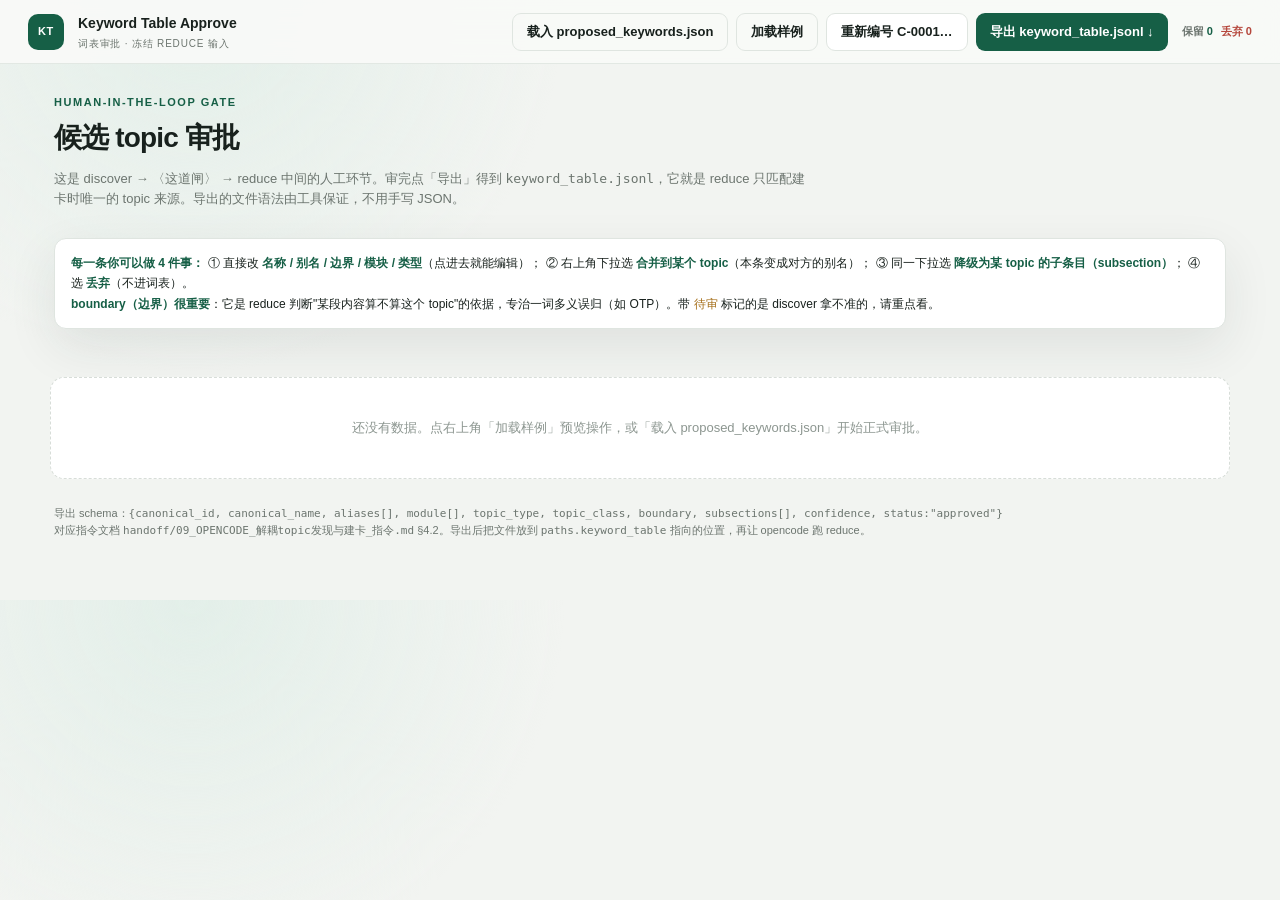
==== frontend/approve.html @ 2e5953f7 "Add decouple-reduce instructions and keyword approval tool - handoff/09: opencode instruction to spl" ====
<!doctype html>
<html lang="zh-CN">
<head>
<meta charset="utf-8" />
<meta name="viewport" content="width=device-width, initial-scale=1" />
<title>Keyword Table Approve · 词表审批工具</title>
<style>
:root{
  --bg:#f2f4f1; --panel:#fff; --ink:#18211d; --muted:#6c756f; --line:#dfe5e0;
  --green:#165f46; --green-bright:#20a474; --green-soft:#e8f5ef;
  --gold:#a56e18; --gold-soft:#fbf4e5; --red:#b5473c; --red-soft:#faece9;
  --shadow:0 18px 50px rgba(31,48,39,.09);
}
*{box-sizing:border-box}
body{margin:0;color:var(--ink);background:radial-gradient(circle at 15% 0%,#e3efe9 0,transparent 30%),var(--bg);
  font-family:Inter,"Segoe UI","Microsoft YaHei",sans-serif;font-size:13px;line-height:1.5}
button,select,input,textarea{font:inherit}
button,select{cursor:pointer}
a{color:var(--green)}
.topbar{position:sticky;top:0;z-index:10;display:flex;align-items:center;gap:14px;min-height:64px;padding:0 28px;
  border-bottom:1px solid rgba(223,229,224,.85);background:rgba(249,250,248,.92);backdrop-filter:blur(14px)}
.brand-mark{display:grid;place-items:center;width:36px;height:36px;border-radius:10px;color:#fff;background:var(--green);font-size:11px;font-weight:800;letter-spacing:.06em}
.brand strong{display:block;font-size:14px}
.brand small{display:block;margin-top:2px;color:var(--muted);font-size:10px;text-transform:uppercase;letter-spacing:.08em}
.toolbar{margin-left:auto;display:flex;flex-wrap:wrap;align-items:center;gap:8px}
.btn{min-height:38px;padding:0 14px;border:1px solid var(--line);border-radius:9px;background:#fff;font-weight:700;color:var(--ink)}
.btn:hover{border-color:#c2cdc6}
.btn.green{border:0;color:#fff;background:var(--green)}
.btn.green:hover{background:#0f523b}
.btn.ghost{background:transparent}
.counts{display:flex;gap:8px;margin-left:6px;font-size:11px;font-weight:700;color:var(--muted)}
.counts b{color:var(--green)}
.counts .drop{color:var(--red)}
.counts .rev{color:var(--gold)}
main{width:min(1180px,calc(100% - 40px));margin:0 auto 60px}
.hero{padding:30px 4px 14px}
.eyebrow{color:var(--green);font-size:11px;font-weight:800;letter-spacing:.14em;text-transform:uppercase}
h1{margin:6px 0 0;font-size:28px;letter-spacing:-.03em}
.hero p{margin:10px 0 0;max-width:760px;color:var(--muted);line-height:1.6}
.help{margin:14px 4px 0;padding:14px 16px;border:1px solid var(--line);border-radius:12px;background:#fff;box-shadow:var(--shadow);font-size:12px;line-height:1.7}
.help b{color:var(--green)}
.help code{padding:1px 5px;border-radius:5px;background:#eef2ef;font:11px Consolas,monospace}
.list{display:grid;gap:14px;margin-top:18px}
.row{border:1px solid var(--line);border-radius:14px;background:var(--panel);box-shadow:var(--shadow);overflow:hidden}
.row.is-drop{opacity:.5}
.row.is-review{border-color:#e7cf94}
.row-head{display:flex;align-items:center;gap:12px;padding:13px 16px;border-bottom:1px solid var(--line);background:#f8faf8}
.row-head .id{font:700 11px Consolas,monospace;color:var(--muted)}
.row-head .name{flex:1;min-width:0;font-size:16px;font-weight:800;border:1px solid transparent;background:transparent;border-radius:7px;padding:5px 8px}
.row-head .name:focus{outline:0;border-color:var(--green);background:#fff}
.pill{padding:4px 9px;border-radius:999px;font-size:10px;font-weight:800;white-space:nowrap}
.pill.sup{color:var(--green);background:var(--green-soft)}
.pill.rev{color:var(--gold);background:var(--gold-soft)}
.row-op{min-height:34px;border:1px solid var(--line);border-radius:8px;background:#fff;padding:0 8px;font-size:11px;font-weight:700;max-width:230px}
.row-body{display:grid;grid-template-columns:1fr 1fr;gap:16px;padding:16px}
.fld{display:grid;gap:6px}
.fld>label{font-size:10px;font-weight:800;letter-spacing:.05em;text-transform:uppercase;color:#4f5953}
.fld input[type=text],.fld textarea,.fld select{width:100%;border:1px solid var(--line);border-radius:8px;background:#fbfcfb;padding:8px 10px;color:var(--ink)}
.fld textarea{min-height:60px;resize:vertical;line-height:1.5}
.fld input:focus,.fld textarea:focus,.fld select:focus{outline:0;border-color:var(--green);background:#fff}
.modchips,.subchips{display:flex;flex-wrap:wrap;gap:6px}
.chip{display:inline-flex;align-items:center;gap:6px;padding:5px 10px;border:1px solid var(--line);border-radius:999px;background:#fbfcfb;font-size:11px;color:#566159}
.chip.mod{cursor:pointer}
.chip.mod.on{border-color:var(--green);color:var(--green);background:var(--green-soft);font-weight:700}
.chip.sub{background:#fff}
.chip.sub b{font-weight:700}
.chip .x{cursor:pointer;color:#9aa39d;font-weight:800}
.chip .x:hover{color:var(--red)}
.subadd{display:flex;gap:6px;margin-top:6px}
.subadd input{flex:1;border:1px solid var(--line);border-radius:8px;background:#fbfcfb;padding:6px 9px}
.subadd button{min-height:32px;padding:0 12px;border:1px solid var(--line);border-radius:8px;background:#fff;font-weight:700}
.meta{grid-column:1/-1;display:grid;gap:6px;padding:10px 12px;border:1px dashed #d7ddd8;border-radius:9px;background:#fbfcfb;color:var(--muted);font-size:11px}
.meta .kw span{display:inline-block;margin:2px 4px 2px 0;padding:2px 7px;border-radius:999px;background:#eef2ef;color:#5e6c64;font-size:10px}
.meta .src{font:10px Consolas,monospace;color:#8a938d;word-break:break-all}
.full{grid-column:1/-1}
.empty{margin-top:30px;padding:40px;border:1px dashed #d7ddd8;border-radius:14px;background:#fff;text-align:center;color:#8c9690}
.foot{margin:26px 4px 0;color:var(--muted);font-size:11px;line-height:1.6}
.review-reason{grid-column:1/-1;padding:8px 12px;border-radius:8px;background:var(--gold-soft);color:#795010;font-size:11px}
@media(max-width:820px){.row-body{grid-template-columns:1fr}}
</style>
</head>
<body>
<header class="topbar">
  <span class="brand-mark">KT</span>
  <span class="brand"><strong>Keyword Table Approve</strong><small>词表审批 · 冻结 reduce 输入</small></span>
  <div class="toolbar">
    <input id="fileInput" type="file" accept=".json,application/json" hidden />
    <button class="btn ghost" id="loadFileBtn" type="button">载入 proposed_keywords.json</button>
    <button class="btn ghost" id="loadSampleBtn" type="button">加载样例</button>
    <button class="btn" id="renumberBtn" type="button">重新编号 C-0001…</button>
    <button class="btn green" id="exportBtn" type="button">导出 keyword_table.jsonl ↓</button>
    <span class="counts" id="counts"></span>
  </div>
</header>

<main>
  <div class="hero">
    <div class="eyebrow">Human-in-the-loop gate</div>
    <h1>候选 topic 审批</h1>
    <p>这是 discover → 〈这道闸〉 → reduce 中间的人工环节。审完点「导出」得到 <code>keyword_table.jsonl</code>，它就是 reduce 只匹配建卡时唯一的 topic 来源。导出的文件语法由工具保证，不用手写 JSON。</p>
  </div>

  <div class="help">
    <b>每一条你可以做 4 件事：</b>
    ① 直接改 <b>名称 / 别名 / 边界 / 模块 / 类型</b>（点进去就能编辑）；
    ② 右上角下拉选 <b>合并到某个 topic</b>（本条变成对方的别名）；
    ③ 同一下拉选 <b>降级为某 topic 的子条目（subsection）</b>；
    ④ 选 <b>丢弃</b>（不进词表）。<br>
    <b>boundary（边界）很重要</b>：它是 reduce 判断"某段内容算不算这个 topic"的依据，专治一词多义误归（如 OTP）。带 <span style="color:var(--gold)">待审</span> 标记的是 discover 拿不准的，请重点看。
  </div>

  <div class="list" id="list"></div>
  <div class="empty" id="empty">还没有数据。点右上角「加载样例」预览操作，或「载入 proposed_keywords.json」开始正式审批。</div>

  <div class="foot">
    导出 schema：<code>{canonical_id, canonical_name, aliases[], module[], topic_type, topic_class, boundary, subsections[], confidence, status:"approved"}</code><br>
    对应指令文档 <code>handoff/09_OPENCODE_解耦topic发现与建卡_指令.md</code> §4.2。导出后把文件放到 <code>paths.keyword_table</code> 指向的位置，再让 opencode 跑 reduce。
  </div>
</main>

<script>
const MODULES_DEFAULT = [
  "Integration & API standard",
  "Delivery & tracking standard",
  "Channel standard",
  "MDC development guideline",
  "Operations & release standard",
  "Template & content standard"
];
const TOPIC_TYPES   = ["","component","process","service","initiative","planning","inventory"];
const TOPIC_CLASSES = ["","workflow","system_component","catalog"];

const SAMPLE = {
  modules: MODULES_DEFAULT,
  candidates: [
    {canonical_id:"C-PROP-0001",canonical_name:"Channel Support",aliases:["channels","supported channels"],
     topic_summary:"MDC 支持的渠道总览（PN/SMS/Email/Letter/WhatsApp）及各渠道属性。",
     evidence_keywords:["PN","SMS","Email","Letter","WhatsApp","channel"],suggested_module:["Channel standard"],
     suggested_boundary:"MDC 支持的渠道清单及每渠道的通用属性；不含单条消息的投递配置。",
     suggested_topic_type:"inventory",suggested_topic_class:"catalog",
     suggested_subsections:["PN","SMS","Email","Letter","WhatsApp"],
     source_section_ids:["MDC#Check List > General Information"],support:5,status:"proposed"},
    {canonical_id:"C-PROP-0002",canonical_name:"Template Maintenance",aliases:["template"],
     topic_summary:"各渠道模板的维护方式与负责方。",evidence_keywords:["template","maintenance"],
     suggested_module:["Template & content standard"],suggested_boundary:"消息模板的创建与维护流程。",
     suggested_topic_type:"process",suggested_topic_class:"workflow",suggested_subsections:[],
     source_section_ids:["MDC#Check List > Template Maintenance"],support:3,status:"proposed"},
    {canonical_id:"C-PROP-0003",canonical_name:"Delivery Mode / SLO / RTB Cost",aliases:["SLO","RTB cost","delivery mode"],
     topic_summary:"各渠道的投递模式、SLO 与 RTB 成本。",evidence_keywords:["SLO","RTB","delivery mode","cost"],
     suggested_module:["Delivery & tracking standard","Operations & release standard"],
     suggested_boundary:"渠道投递模式、服务等级目标与成本口径。",suggested_topic_type:"planning",
     suggested_topic_class:"catalog",suggested_subsections:[],
     source_section_ids:["MDC#Check List > Delivery Mode/SLO/RTB Cost"],support:4,status:"proposed"},
    {canonical_id:"C-PROP-0004",canonical_name:"Notification Preference",aliases:["notification pref"],
     topic_summary:"客户通知偏好设置。",evidence_keywords:["notification preference","opt-in","opt-out"],
     suggested_module:["Channel standard"],suggested_boundary:"客户对通知渠道/频次的偏好。",
     suggested_topic_type:"component",suggested_topic_class:"system_component",suggested_subsections:[],
     source_section_ids:["MDC#Check List > Notification Preference"],support:3,status:"proposed"},
    {canonical_id:"C-PROP-0005",canonical_name:"Notification Preferences",aliases:[],
     topic_summary:"（与上一条疑似重复，演示「合并」用）",evidence_keywords:["notification preferences"],
     suggested_module:["Channel standard"],suggested_boundary:"",suggested_topic_type:"component",
     suggested_topic_class:"",suggested_subsections:[],source_section_ids:["MDC#Check List > Preference"],support:1,status:"proposed"},
    {canonical_id:"C-PROP-0006",canonical_name:"Bounce Back Handling",aliases:["bounce back","bounce handling"],
     topic_summary:"消息退信/失败的处理方式。",evidence_keywords:["bounce back","retry","fail"],
     suggested_module:["Delivery & tracking standard"],suggested_boundary:"投递失败/退信的识别与后续处理。",
     suggested_topic_type:"process",suggested_topic_class:"workflow",suggested_subsections:[],
     source_section_ids:["MDC#Check List > Bounce Back Handling"],support:2,status:"proposed"},
    {canonical_id:"C-PROP-0007",canonical_name:"Governance Procedure for New Message Onboarding",aliases:["onboarding governance","new message onboarding"],
     topic_summary:"新消息上线的治理流程。",evidence_keywords:["governance","onboarding","new message"],
     suggested_module:["Operations & release standard"],suggested_boundary:"新消息接入的审批与治理步骤。",
     suggested_topic_type:"process",suggested_topic_class:"workflow",suggested_subsections:[],
     source_section_ids:["MDC#Check List > Governance Procedure"],support:2,status:"proposed"},
    {canonical_id:"C-PROP-0008",canonical_name:"Testing",aliases:["test"],
     topic_summary:"消息测试范围（WPB: 仅 O63；WSB: O63 & O88）。",evidence_keywords:["testing","O63","O88","WPB","WSB"],
     suggested_module:["Operations & release standard"],suggested_boundary:"消息上线前的测试范围与环境。",
     suggested_topic_type:"process",suggested_topic_class:"workflow",
     suggested_subsections:["WPB (O63)","WSB (O63 & O88)"],
     source_section_ids:["MDC#Check List > Testing"],support:3,status:"proposed"},
    {canonical_id:"C-PROP-0009",canonical_name:"O63 Test Scope",aliases:["O63"],
     topic_summary:"（疑似应作为 Testing 的子条目，演示「降级」用）",evidence_keywords:["O63"],
     suggested_module:["Operations & release standard"],suggested_boundary:"",suggested_topic_type:"",
     suggested_topic_class:"",suggested_subsections:[],source_section_ids:["MDC#Check List > Testing"],support:1,status:"proposed"},
    {canonical_id:"C-PROP-0010",canonical_name:"Resend / Retry Mechanism",aliases:["resend","retry"],
     topic_summary:"消息重发/重试机制。",evidence_keywords:["resend","retry","mechanism"],
     suggested_module:["Delivery & tracking standard"],suggested_boundary:"投递失败后的重发与重试策略。",
     suggested_topic_type:"component",suggested_topic_class:"system_component",suggested_subsections:[],
     source_section_ids:["MDC#Check List > Resend/Retry"],support:2,status:"proposed"},
    {canonical_id:"C-PROP-0011",canonical_name:"OTP",aliases:["one-time password"],
     topic_summary:"出现 OTP，但不确定指 MDC OTP Service 还是泛指一次性密码。",evidence_keywords:["OTP","one-time password"],
     suggested_module:["MDC development guideline"],suggested_boundary:"",suggested_topic_type:"service",
     suggested_topic_class:"",suggested_subsections:[],source_section_ids:["MDC#Check List > General Enquiries"],
     support:1,status:"needs_review",needs_review_reason:"OTP 可能指 MDC OTP Service 或泛指一次性密码，请确认归属。"},
    {canonical_id:"C-PROP-0012",canonical_name:"MDC Engagement and Requirement Process",aliases:["engagement process","requirement process"],
     topic_summary:"MDC 的对接与需求收集流程。",evidence_keywords:["engagement","requirement","process"],
     suggested_module:["MDC development guideline"],suggested_boundary:"如何与 MDC 团队对接并提交需求。",
     suggested_topic_type:"process",suggested_topic_class:"workflow",suggested_subsections:[],
     source_section_ids:["MDC#Check List > Engagement and Requirement Process"],support:2,status:"proposed"}
  ]
};

let state = { rows: [], modules: MODULES_DEFAULT.slice() };
let uid = 0;

function arr(v){
  if (Array.isArray(v)) return v.map(x=>String(x).trim()).filter(Boolean);
  if (typeof v === "string"){ return v.split(/[;,]/).map(s=>s.trim()).filter(Boolean); }
  return [];
}
function toRow(c){
  uid++;
  return {
    uid:"r"+uid,
    canonical_id:c.canonical_id||"",
    canonical_name:c.canonical_name||"",
    aliases:arr(c.aliases),
    topic_summary:c.topic_summary||"",
    evidence_keywords:arr(c.evidence_keywords),
    module:arr(c.suggested_module||c.module),
    boundary:c.suggested_boundary||c.boundary||"",
    topic_type:c.suggested_topic_type||c.topic_type||"",
    topic_class:c.suggested_topic_class||c.topic_class||"",
    subsections:arr(c.suggested_subsections||c.subsections),
    source_section_ids:arr(c.source_section_ids),
    support:(c.support!==undefined&&c.support!==null)?c.support:"",
    confidence:(typeof c.confidence==="number")?c.confidence:0.9,
    keep:(c.status==="dropped")?false:true,
    review:(c.status==="needs_review"),
    needs_review_reason:c.needs_review_reason||""
  };
}
function loadData(raw){
  let candidates;
  if (Array.isArray(raw)){ candidates=raw; }
  else { candidates=raw.candidates||[]; if (Array.isArray(raw.modules)&&raw.modules.length) state.modules=raw.modules.slice(); }
  // make sure any custom type/class values appear as options
  state.rows = candidates.map(toRow);
  state.rows.forEach(r=>{
    if (r.topic_type && !TOPIC_TYPES.includes(r.topic_type)) TOPIC_TYPES.push(r.topic_type);
    if (r.topic_class && !TOPIC_CLASSES.includes(r.topic_class)) TOPIC_CLASSES.push(r.topic_class);
    r.module.forEach(m=>{ if(!state.modules.includes(m)) state.modules.push(m); });
  });
  render();
}

const esc = s => String(s==null?"":s).replace(/[&<>]/g,c=>({"&":"&amp;","<":"&lt;",">":"&gt;"}[c]));
const escA = s => String(s==null?"":s).replace(/[&<>"]/g,c=>({"&":"&amp;","<":"&lt;",">":"&gt;",'"':"&quot;"}[c]));

function syncFromDom(){
  document.querySelectorAll("[data-field]").forEach(el=>{
    const r = state.rows.find(x=>x.uid===el.dataset.uid); if(!r) return;
    const f = el.dataset.field;
    if (f==="aliases") r.aliases = arr(el.value);
    else r[f] = el.value;
  });
}
function keptRows(){ return state.rows.filter(r=>r.keep); }

function render(){
  const list = document.getElementById("list");
  const empty = document.getElementById("empty");
  empty.style.display = state.rows.length ? "none" : "block";
  list.innerHTML = state.rows.map(rowHtml).join("");
  // counts
  const kept = state.rows.filter(r=>r.keep).length;
  const drop = state.rows.filter(r=>!r.keep).length;
  const rev  = state.rows.filter(r=>r.keep&&r.review).length;
  document.getElementById("counts").innerHTML =
    `<span>保留 <b>${kept}</b></span><span class="drop">丢弃 ${drop}</span>`+(rev?`<span class="rev">待审 ${rev}</span>`:"");
}

function rowHtml(r){
  const others = keptRows().filter(x=>x.uid!==r.uid);
  const opts = others.map(o=>escA(o.canonical_name||o.canonical_id)).map((nm,i)=>({uid:others[i].uid,nm})).filter(o=>o.nm);
  const mergeOpts = opts.map(o=>`<option value="merge:${o.uid}">　合并到 → ${o.nm}</option>`).join("");
  const demoteOpts = opts.map(o=>`<option value="demote:${o.uid}">　降级为子条目 → ${o.nm}</option>`).join("");
  const typeSel = TOPIC_TYPES.map(t=>`<option value="${escA(t)}" ${t===r.topic_type?"selected":""}>${t||"(未定)"}</option>`).join("");
  const classSel = TOPIC_CLASSES.map(t=>`<option value="${escA(t)}" ${t===r.topic_class?"selected":""}>${t||"(未定)"}</option>`).join("");
  const modChips = state.modules.map(m=>`<span class="chip mod ${r.module.includes(m)?"on":""}" data-action="toggleMod" data-uid="${r.uid}" data-mod="${escA(m)}">${esc(m)}</span>`).join("");
  const subChips = r.subsections.map((s,i)=>`<span class="chip sub"><b>${esc(s)}</b><span class="x" data-action="delSub" data-uid="${r.uid}" data-idx="${i}">×</span></span>`).join("") || `<span style="color:#9aa39d;font-size:11px">（无子条目）</span>`;
  const kw = r.evidence_keywords.map(k=>`<span>${esc(k)}</span>`).join("");
  return `
  <div class="row ${r.keep?"":"is-drop"} ${(r.keep&&r.review)?"is-review":""}">
    <div class="row-head">
      <span class="id">${esc(r.canonical_id)}</span>
      <input class="name" type="text" data-field="canonical_name" data-uid="${r.uid}" value="${escA(r.canonical_name)}" />
      ${r.support!==""?`<span class="pill sup">命中 ${esc(r.support)}</span>`:""}
      ${(r.keep&&r.review)?`<span class="pill rev">待审</span>`:""}
      <select class="row-op" data-rowop data-uid="${r.uid}">
        <option value="${r.keep?"keep":"drop"}">${r.keep?"✓ 保留为独立 topic":"已丢弃 — 恢复保留？"}</option>
        ${r.keep?`<option value="drop">✕ 丢弃（不进词表）</option>`:`<option value="keep">恢复为保留</option>`}
        ${mergeOpts}${demoteOpts}
      </select>
    </div>
    <div class="row-body">
      ${(r.keep&&r.review&&r.needs_review_reason)?`<div class="review-reason">⚠ ${esc(r.needs_review_reason)}</div>`:""}
      <div class="fld">
        <label>canonical_id</label>
        <input type="text" data-field="canonical_id" data-uid="${r.uid}" value="${escA(r.canonical_id)}" />
      </div>
      <div class="fld">
        <label>aliases（逗号分隔，匹配召回靠它）</label>
        <input type="text" data-field="aliases" data-uid="${r.uid}" value="${escA(r.aliases.join(", "))}" />
      </div>
      <div class="fld full">
        <label>boundary（边界，喂给 reduce 判断归属）</label>
        <textarea data-field="boundary" data-uid="${r.uid}">${esc(r.boundary)}</textarea>
      </div>
      <div class="fld">
        <label>topic_type</label>
        <select data-field="topic_type" data-uid="${r.uid}">${typeSel}</select>
      </div>
      <div class="fld">
        <label>topic_class（决定派生字段：workflow / system_component / catalog）</label>
        <select data-field="topic_class" data-uid="${r.uid}">${classSel}</select>
      </div>
      <div class="fld full">
        <label>module（域标签，可多选）</label>
        <div class="modchips">${modChips}</div>
      </div>
      <div class="fld full">
        <label>subsections（二级子条目）</label>
        <div class="subchips">${subChips}</div>
        <div class="subadd">
          <input type="text" data-subnew="${r.uid}" placeholder="新增一个子条目名称，回车或点添加" />
          <button type="button" data-action="addSub" data-uid="${r.uid}">添加子条目</button>
        </div>
      </div>
      <div class="meta">
        ${r.topic_summary?`<div>${esc(r.topic_summary)}</div>`:""}
        ${kw?`<div class="kw">证据词：${kw}</div>`:""}
        ${r.source_section_ids.length?`<div class="src">来源：${esc(r.source_section_ids.join(" · "))}</div>`:""}
      </div>
    </div>
  </div>`;
}

// ---- events (delegation) ----
const list = document.getElementById("list");
list.addEventListener("click", e=>{
  const t = e.target.closest("[data-action]"); if(!t) return;
  const r = state.rows.find(x=>x.uid===t.dataset.uid); if(!r) return;
  const act = t.dataset.action;
  if (act==="toggleMod"){
    syncFromDom();
    const m = t.dataset.mod;
    const i = r.module.indexOf(m);
    if (i>=0) r.module.splice(i,1); else r.module.push(m);
    render();
  } else if (act==="addSub"){
    syncFromDom();
    const inp = document.querySelector(`[data-subnew="${r.uid}"]`);
    const v = inp && inp.value.trim();
    if (v && !r.subsections.includes(v)) r.subsections.push(v);
    render();
  } else if (act==="delSub"){
    syncFromDom();
    r.subsections.splice(Number(t.dataset.idx),1);
    render();
  }
});
list.addEventListener("keydown", e=>{
  if (e.key==="Enter" && e.target.matches("[data-subnew]")){
    e.preventDefault();
    const u = e.target.getAttribute("data-subnew");
    const r = state.rows.find(x=>x.uid===u); if(!r) return;
    syncFromDom();
    const v = e.target.value.trim();
    if (v && !r.subsections.includes(v)) r.subsections.push(v);
    render();
  }
});
list.addEventListener("change", e=>{
  const sel = e.target.closest("[data-rowop]");
  if (sel){
    const r = state.rows.find(x=>x.uid===sel.dataset.uid); if(!r) return;
    const v = sel.value;
    syncFromDom();
    if (v==="keep"){ r.keep=true; }
    else if (v==="drop"){ r.keep=false; }
    else if (v.startsWith("merge:")){
      const tgt = state.rows.find(x=>x.uid===v.slice(6)); if(tgt){ foldInto(tgt,r,"merge"); state.rows=state.rows.filter(x=>x.uid!==r.uid); }
    } else if (v.startsWith("demote:")){
      const tgt = state.rows.find(x=>x.uid===v.slice(7)); if(tgt){ foldInto(tgt,r,"demote"); state.rows=state.rows.filter(x=>x.uid!==r.uid); }
    }
    render();
    return;
  }
  // text/select field already synced via syncFromDom on structural ops; keep state fresh anyway
  const f = e.target.closest("[data-field]");
  if (f){ const r=state.rows.find(x=>x.uid===f.dataset.uid); if(r){ if(f.dataset.field==="aliases") r.aliases=arr(f.value); else r[f.dataset.field]=f.value; } }
});

function uniq(a){ return Array.from(new Set(a.filter(Boolean))); }
function foldInto(target, src, mode){
  if (mode==="merge"){
    target.aliases = uniq([...target.aliases, src.canonical_name, ...src.aliases]);
    target.evidence_keywords = uniq([...target.evidence_keywords, ...src.evidence_keywords]);
    target.subsections = uniq([...target.subsections, ...src.subsections]);
  } else { // demote: src becomes a subsection of target
    target.subsections = uniq([...target.subsections, src.canonical_name, ...src.subsections]);
    target.evidence_keywords = uniq([...target.evidence_keywords, ...src.evidence_keywords]);
  }
  target.source_section_ids = uniq([...target.source_section_ids, ...src.source_section_ids]);
}

// ---- toolbar ----
document.getElementById("loadSampleBtn").onclick = ()=> loadData(JSON.parse(JSON.stringify(SAMPLE)));
document.getElementById("loadFileBtn").onclick = ()=> document.getElementById("fileInput").click();
document.getElementById("fileInput").onchange = e=>{
  const file = e.target.files[0]; if(!file) return;
  const fr = new FileReader();
  fr.onload = ()=>{ try{ loadData(JSON.parse(fr.result)); }catch(err){ alert("解析失败：不是合法 JSON。\n"+err.message); } };
  fr.readAsText(file); e.target.value="";
};
document.getElementById("renumberBtn").onclick = ()=>{
  syncFromDom();
  let i=1; state.rows.forEach(r=>{ if(r.keep){ r.canonical_id="C-"+String(i).padStart(4,"0"); i++; } });
  render();
};
document.getElementById("exportBtn").onclick = ()=>{
  syncFromDom();
  const kept = keptRows();
  if (!kept.length){ alert("没有要保留的 topic，无法导出。"); return; }
  // validations
  const noName = kept.filter(r=>!r.canonical_name.trim());
  if (noName.length){ alert("有 "+noName.length+" 条没有 canonical_name，请先填或丢弃。"); return; }
  const noId = kept.filter(r=>!r.canonical_id.trim());
  if (noId.length){ if(confirm(noId.length+" 条缺 canonical_id，点确定将自动按 C-0001… 编号。")){ let i=1; state.rows.forEach(r=>{if(r.keep){r.canonical_id="C-"+String(i).padStart(4,"0");i++;}}); } else return; }
  const ids = kept.map(r=>r.canonical_id), names = kept.map(r=>r.canonical_name);
  const dupId = ids.filter((x,i)=>ids.indexOf(x)!==i), dupName = names.filter((x,i)=>names.indexOf(x)!==i);
  if (dupId.length || dupName.length){
    if (!confirm("发现重复："+(dupId.length?("id "+uniq(dupId).join(",")+" "):"")+(dupName.length?("名称 "+uniq(dupName).join(",")):"")+"\n仍要导出吗？建议先合并。")) return;
  }
  const stillReview = kept.filter(r=>r.review);
  if (stillReview.length){ if(!confirm("还有 "+stillReview.length+" 条「待审」未处理（OTP 这类歧义项）。仍要导出吗？")) return; }
  const lines = kept.map(r=>JSON.stringify({
    canonical_id:r.canonical_id.trim(),
    canonical_name:r.canonical_name.trim(),
    aliases:r.aliases,
    module:r.module,
    topic_type:r.topic_type||"",
    topic_class:r.topic_class||"",
    boundary:r.boundary.trim(),
    subsections:r.subsections,
    confidence:r.confidence,
    status:"approved"
  }));
  const blob = new Blob([lines.join("\n")+"\n"], {type:"application/x-ndjson"});
  const a = document.createElement("a");
  a.href = URL.createObjectURL(blob); a.download = "keyword_table.jsonl";
  document.body.appendChild(a); a.click(); a.remove();
  setTimeout(()=>URL.revokeObjectURL(a.href), 1000);
};

render();
</script>
</body>
</html>
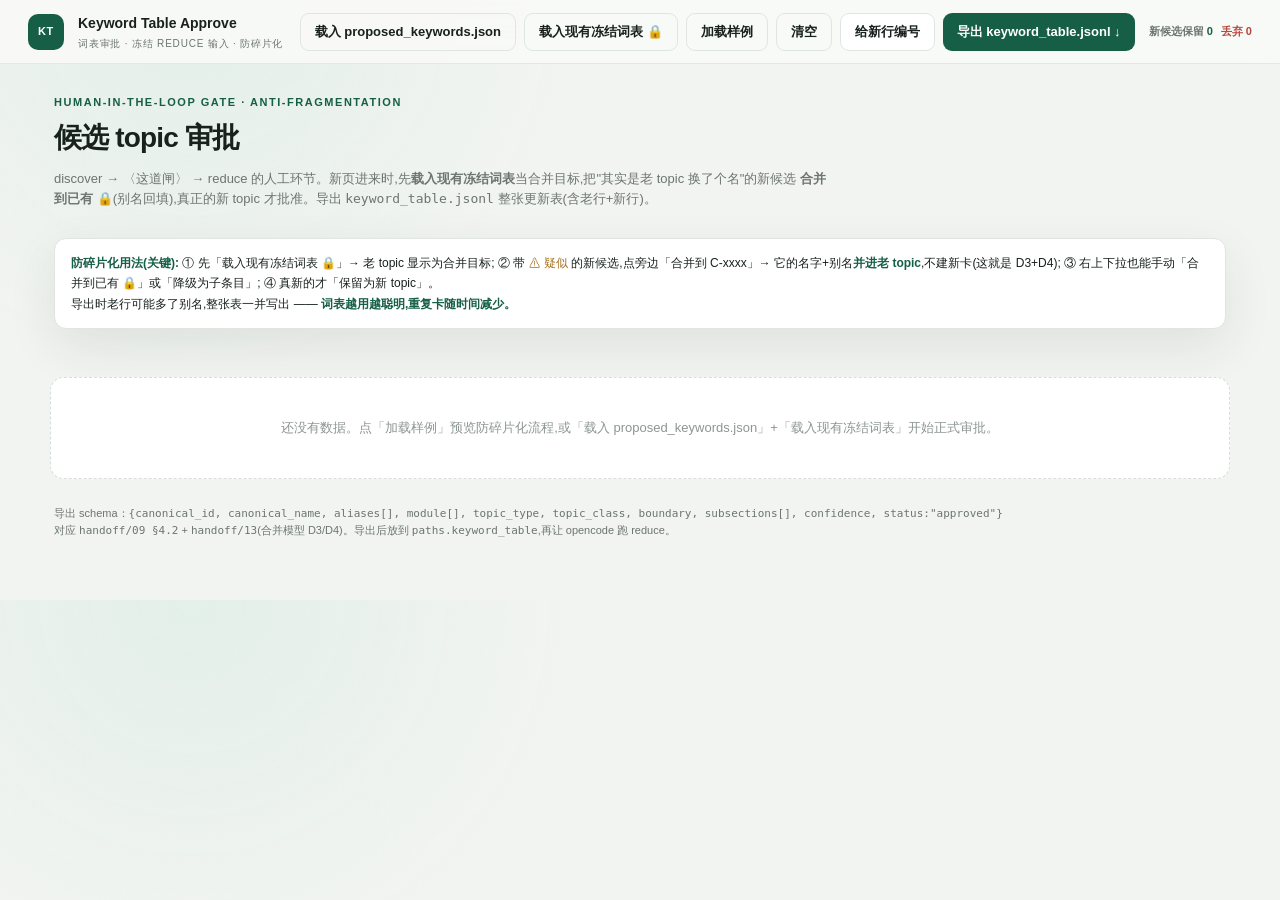
==== commit 6fe98c76: "Upgrade approve.html with D3 anti-fragmentation: merge-into-existing + alias backfill Load existing " ====
--- a/frontend/approve.html
+++ b/frontend/approve.html
@@ -18,7 +18,7 @@
 button,select{cursor:pointer}
 a{color:var(--green)}
 .topbar{position:sticky;top:0;z-index:10;display:flex;align-items:center;gap:14px;min-height:64px;padding:0 28px;
-  border-bottom:1px solid rgba(223,229,224,.85);background:rgba(249,250,248,.92);backdrop-filter:blur(14px)}
+  border-bottom:1px solid rgba(223,229,224,.85);background:rgba(249,250,248,.92);backdrop-filter:blur(14px);flex-wrap:wrap}
 .brand-mark{display:grid;place-items:center;width:36px;height:36px;border-radius:10px;color:#fff;background:var(--green);font-size:11px;font-weight:800;letter-spacing:.06em}
 .brand strong{display:block;font-size:14px}
 .brand small{display:block;margin-top:2px;color:var(--muted);font-size:10px;text-transform:uppercase;letter-spacing:.08em}
@@ -28,34 +28,41 @@
 .btn.green{border:0;color:#fff;background:var(--green)}
 .btn.green:hover{background:#0f523b}
 .btn.ghost{background:transparent}
-.counts{display:flex;gap:8px;margin-left:6px;font-size:11px;font-weight:700;color:var(--muted)}
+.counts{display:flex;gap:8px;margin-left:6px;font-size:11px;font-weight:700;color:var(--muted);flex-wrap:wrap}
 .counts b{color:var(--green)}
 .counts .drop{color:var(--red)}
 .counts .rev{color:var(--gold)}
+.counts .frz{color:#46514a}
 main{width:min(1180px,calc(100% - 40px));margin:0 auto 60px}
 .hero{padding:30px 4px 14px}
 .eyebrow{color:var(--green);font-size:11px;font-weight:800;letter-spacing:.14em;text-transform:uppercase}
 h1{margin:6px 0 0;font-size:28px;letter-spacing:-.03em}
-.hero p{margin:10px 0 0;max-width:760px;color:var(--muted);line-height:1.6}
+.hero p{margin:10px 0 0;max-width:780px;color:var(--muted);line-height:1.6}
 .help{margin:14px 4px 0;padding:14px 16px;border:1px solid var(--line);border-radius:12px;background:#fff;box-shadow:var(--shadow);font-size:12px;line-height:1.7}
 .help b{color:var(--green)}
 .help code{padding:1px 5px;border-radius:5px;background:#eef2ef;font:11px Consolas,monospace}
 .list{display:grid;gap:14px;margin-top:18px}
+.divider{margin:14px 4px 2px;padding:10px 0 4px;border-top:1px dashed #c9d1cc;color:var(--muted);font-size:11px;font-weight:800;letter-spacing:.03em}
 .row{border:1px solid var(--line);border-radius:14px;background:var(--panel);box-shadow:var(--shadow);overflow:hidden}
 .row.is-drop{opacity:.5}
 .row.is-review{border-color:#e7cf94}
-.row-head{display:flex;align-items:center;gap:12px;padding:13px 16px;border-bottom:1px solid var(--line);background:#f8faf8}
+.row.is-frozen{border-color:#cdd8d1;background:#f6f9f7;box-shadow:none}
+.row-head{display:flex;align-items:center;gap:12px;padding:13px 16px;border-bottom:1px solid var(--line);background:#f8faf8;flex-wrap:wrap}
+.row.is-frozen .row-head{background:#eef3f0}
 .row-head .id{font:700 11px Consolas,monospace;color:var(--muted)}
-.row-head .name{flex:1;min-width:0;font-size:16px;font-weight:800;border:1px solid transparent;background:transparent;border-radius:7px;padding:5px 8px}
+.row-head .name{flex:1;min-width:160px;font-size:16px;font-weight:800;border:1px solid transparent;background:transparent;border-radius:7px;padding:5px 8px}
 .row-head .name:focus{outline:0;border-color:var(--green);background:#fff}
+.row-head .name[readonly]{cursor:default}
 .pill{padding:4px 9px;border-radius:999px;font-size:10px;font-weight:800;white-space:nowrap}
 .pill.sup{color:var(--green);background:var(--green-soft)}
 .pill.rev{color:var(--gold);background:var(--gold-soft)}
-.row-op{min-height:34px;border:1px solid var(--line);border-radius:8px;background:#fff;padding:0 8px;font-size:11px;font-weight:700;max-width:230px}
+.lock{padding:5px 10px;border-radius:999px;font-size:10px;font-weight:800;color:#46514a;background:#e3e9e5;white-space:nowrap}
+.row-op{min-height:34px;border:1px solid var(--line);border-radius:8px;background:#fff;padding:0 8px;font-size:11px;font-weight:700;max-width:260px}
 .row-body{display:grid;grid-template-columns:1fr 1fr;gap:16px;padding:16px}
 .fld{display:grid;gap:6px}
 .fld>label{font-size:10px;font-weight:800;letter-spacing:.05em;text-transform:uppercase;color:#4f5953}
 .fld input[type=text],.fld textarea,.fld select{width:100%;border:1px solid var(--line);border-radius:8px;background:#fbfcfb;padding:8px 10px;color:var(--ink)}
+.fld input[readonly]{background:#eef2ef;color:#566159}
 .fld textarea{min-height:60px;resize:vertical;line-height:1.5}
 .fld input:focus,.fld textarea:focus,.fld select:focus{outline:0;border-color:var(--green);background:#fff}
 .modchips,.subchips{display:flex;flex-wrap:wrap;gap:6px}
@@ -63,31 +70,36 @@
 .chip.mod{cursor:pointer}
 .chip.mod.on{border-color:var(--green);color:var(--green);background:var(--green-soft);font-weight:700}
 .chip.sub{background:#fff}
-.chip.sub b{font-weight:700}
 .chip .x{cursor:pointer;color:#9aa39d;font-weight:800}
 .chip .x:hover{color:var(--red)}
 .subadd{display:flex;gap:6px;margin-top:6px}
 .subadd input{flex:1;border:1px solid var(--line);border-radius:8px;background:#fbfcfb;padding:6px 9px}
 .subadd button{min-height:32px;padding:0 12px;border:1px solid var(--line);border-radius:8px;background:#fff;font-weight:700}
+.warn{grid-column:1/-1;display:grid;gap:6px;padding:9px 12px;border-radius:8px;background:var(--gold-soft);color:#795010;font-size:11px}
+.warn b{color:#6e4b16}
+.mini{margin-left:8px;min-height:26px;padding:0 9px;border:1px solid #d8bd88;border-radius:7px;background:#fff;font-size:10px;font-weight:700;color:#6e4b16;cursor:pointer}
+.mini:hover{background:#fff7e8}
 .meta{grid-column:1/-1;display:grid;gap:6px;padding:10px 12px;border:1px dashed #d7ddd8;border-radius:9px;background:#fbfcfb;color:var(--muted);font-size:11px}
 .meta .kw span{display:inline-block;margin:2px 4px 2px 0;padding:2px 7px;border-radius:999px;background:#eef2ef;color:#5e6c64;font-size:10px}
 .meta .src{font:10px Consolas,monospace;color:#8a938d;word-break:break-all}
 .full{grid-column:1/-1}
 .empty{margin-top:30px;padding:40px;border:1px dashed #d7ddd8;border-radius:14px;background:#fff;text-align:center;color:#8c9690}
 .foot{margin:26px 4px 0;color:var(--muted);font-size:11px;line-height:1.6}
-.review-reason{grid-column:1/-1;padding:8px 12px;border-radius:8px;background:var(--gold-soft);color:#795010;font-size:11px}
 @media(max-width:820px){.row-body{grid-template-columns:1fr}}
 </style>
 </head>
 <body>
 <header class="topbar">
   <span class="brand-mark">KT</span>
-  <span class="brand"><strong>Keyword Table Approve</strong><small>词表审批 · 冻结 reduce 输入</small></span>
+  <span class="brand"><strong>Keyword Table Approve</strong><small>词表审批 · 冻结 reduce 输入 · 防碎片化</small></span>
   <div class="toolbar">
     <input id="fileInput" type="file" accept=".json,application/json" hidden />
+    <input id="frozenInput" type="file" accept=".jsonl,.json" hidden />
     <button class="btn ghost" id="loadFileBtn" type="button">载入 proposed_keywords.json</button>
+    <button class="btn ghost" id="loadFrozenBtn" type="button">载入现有冻结词表 🔒</button>
     <button class="btn ghost" id="loadSampleBtn" type="button">加载样例</button>
-    <button class="btn" id="renumberBtn" type="button">重新编号 C-0001…</button>
+    <button class="btn ghost" id="clearBtn" type="button">清空</button>
+    <button class="btn" id="renumberBtn" type="button">给新行编号</button>
     <button class="btn green" id="exportBtn" type="button">导出 keyword_table.jsonl ↓</button>
     <span class="counts" id="counts"></span>
   </div>
@@ -95,106 +107,62 @@
 
 <main>
   <div class="hero">
-    <div class="eyebrow">Human-in-the-loop gate</div>
+    <div class="eyebrow">Human-in-the-loop gate · anti-fragmentation</div>
     <h1>候选 topic 审批</h1>
-    <p>这是 discover → 〈这道闸〉 → reduce 中间的人工环节。审完点「导出」得到 <code>keyword_table.jsonl</code>，它就是 reduce 只匹配建卡时唯一的 topic 来源。导出的文件语法由工具保证，不用手写 JSON。</p>
+    <p>discover → 〈这道闸〉 → reduce 的人工环节。新页进来时,先<b>载入现有冻结词表</b>当合并目标,把"其实是老 topic 换了个名"的新候选 <b>合并到已有 🔒</b>(别名回填),真正的新 topic 才批准。导出 <code>keyword_table.jsonl</code> 整张更新表(含老行+新行)。</p>
   </div>
 
   <div class="help">
-    <b>每一条你可以做 4 件事：</b>
-    ① 直接改 <b>名称 / 别名 / 边界 / 模块 / 类型</b>（点进去就能编辑）；
-    ② 右上角下拉选 <b>合并到某个 topic</b>（本条变成对方的别名）；
-    ③ 同一下拉选 <b>降级为某 topic 的子条目（subsection）</b>；
-    ④ 选 <b>丢弃</b>（不进词表）。<br>
-    <b>boundary（边界）很重要</b>：它是 reduce 判断"某段内容算不算这个 topic"的依据，专治一词多义误归（如 OTP）。带 <span style="color:var(--gold)">待审</span> 标记的是 discover 拿不准的，请重点看。
+    <b>防碎片化用法(关键):</b>
+    ① 先「载入现有冻结词表 🔒」→ 老 topic 显示为合并目标;
+    ② 带 <span style="color:var(--gold)">⚠ 疑似</span> 的新候选,点旁边「合并到 C-xxxx」→ 它的名字+别名<b>并进老 topic</b>,不建新卡(这就是 D3+D4);
+    ③ 右上下拉也能手动「合并到已有 🔒」或「降级为子条目」;
+    ④ 真新的才「保留为新 topic」。<br>
+    导出时老行可能多了别名,整张表一并写出 —— <b>词表越用越聪明,重复卡随时间减少。</b>
   </div>
 
   <div class="list" id="list"></div>
-  <div class="empty" id="empty">还没有数据。点右上角「加载样例」预览操作，或「载入 proposed_keywords.json」开始正式审批。</div>
+  <div class="empty" id="empty">还没有数据。点「加载样例」预览防碎片化流程,或「载入 proposed_keywords.json」+「载入现有冻结词表」开始正式审批。</div>
 
   <div class="foot">
     导出 schema：<code>{canonical_id, canonical_name, aliases[], module[], topic_type, topic_class, boundary, subsections[], confidence, status:"approved"}</code><br>
-    对应指令文档 <code>handoff/09_OPENCODE_解耦topic发现与建卡_指令.md</code> §4.2。导出后把文件放到 <code>paths.keyword_table</code> 指向的位置，再让 opencode 跑 reduce。
+    对应 <code>handoff/09 §4.2</code> + <code>handoff/13</code>(合并模型 D3/D4)。导出后放到 <code>paths.keyword_table</code>,再让 opencode 跑 reduce。
   </div>
 </main>
 
 <script>
 const MODULES_DEFAULT = [
-  "Integration & API standard",
-  "Delivery & tracking standard",
-  "Channel standard",
-  "MDC development guideline",
-  "Operations & release standard",
-  "Template & content standard"
+  "Integration & API standard","Delivery & tracking standard","Channel standard",
+  "MDC development guideline","Operations & release standard","Template & content standard"
 ];
 const TOPIC_TYPES   = ["","component","process","service","initiative","planning","inventory"];
 const TOPIC_CLASSES = ["","workflow","system_component","catalog"];
 
 const SAMPLE = {
   modules: MODULES_DEFAULT,
+  frozen: [
+    {canonical_id:"C-0001",canonical_name:"MDC supported notification channels",aliases:["notification channels","channels"],
+     module:["Channel standard"],topic_type:"inventory",topic_class:"catalog",
+     boundary:"MDC 支持的渠道及各渠道属性。",subsections:["PN","SMS","Email","Letter","whatsApp","WeChat"],confidence:0.9,status:"approved"},
+    {canonical_id:"C-0002",canonical_name:"MDC Management Portal",aliases:["MDC Management Portal access","Portal access"],
+     module:["02 - Engagement","MDC Onboarding"],topic_type:"component",topic_class:"system_component",
+     boundary:"MDC Management Portal 的访问入口、环境链接与 access-right 申请信息。",
+     subsections:["Portal links","UAT Access Right","PROD Access Right","permNetID"],confidence:0.9,status:"approved"}
+  ],
   candidates: [
-    {canonical_id:"C-PROP-0001",canonical_name:"Channel Support",aliases:["channels","supported channels"],
-     topic_summary:"MDC 支持的渠道总览（PN/SMS/Email/Letter/WhatsApp）及各渠道属性。",
-     evidence_keywords:["PN","SMS","Email","Letter","WhatsApp","channel"],suggested_module:["Channel standard"],
-     suggested_boundary:"MDC 支持的渠道清单及每渠道的通用属性；不含单条消息的投递配置。",
-     suggested_topic_type:"inventory",suggested_topic_class:"catalog",
-     suggested_subsections:["PN","SMS","Email","Letter","WhatsApp"],
-     source_section_ids:["MDC#Check List > General Information"],support:5,status:"proposed"},
-    {canonical_id:"C-PROP-0002",canonical_name:"Template Maintenance",aliases:["template"],
-     topic_summary:"各渠道模板的维护方式与负责方。",evidence_keywords:["template","maintenance"],
-     suggested_module:["Template & content standard"],suggested_boundary:"消息模板的创建与维护流程。",
-     suggested_topic_type:"process",suggested_topic_class:"workflow",suggested_subsections:[],
-     source_section_ids:["MDC#Check List > Template Maintenance"],support:3,status:"proposed"},
-    {canonical_id:"C-PROP-0003",canonical_name:"Delivery Mode / SLO / RTB Cost",aliases:["SLO","RTB cost","delivery mode"],
-     topic_summary:"各渠道的投递模式、SLO 与 RTB 成本。",evidence_keywords:["SLO","RTB","delivery mode","cost"],
-     suggested_module:["Delivery & tracking standard","Operations & release standard"],
-     suggested_boundary:"渠道投递模式、服务等级目标与成本口径。",suggested_topic_type:"planning",
-     suggested_topic_class:"catalog",suggested_subsections:[],
-     source_section_ids:["MDC#Check List > Delivery Mode/SLO/RTB Cost"],support:4,status:"proposed"},
-    {canonical_id:"C-PROP-0004",canonical_name:"Notification Preference",aliases:["notification pref"],
-     topic_summary:"客户通知偏好设置。",evidence_keywords:["notification preference","opt-in","opt-out"],
-     suggested_module:["Channel standard"],suggested_boundary:"客户对通知渠道/频次的偏好。",
-     suggested_topic_type:"component",suggested_topic_class:"system_component",suggested_subsections:[],
-     source_section_ids:["MDC#Check List > Notification Preference"],support:3,status:"proposed"},
-    {canonical_id:"C-PROP-0005",canonical_name:"Notification Preferences",aliases:[],
-     topic_summary:"（与上一条疑似重复，演示「合并」用）",evidence_keywords:["notification preferences"],
-     suggested_module:["Channel standard"],suggested_boundary:"",suggested_topic_type:"component",
-     suggested_topic_class:"",suggested_subsections:[],source_section_ids:["MDC#Check List > Preference"],support:1,status:"proposed"},
-    {canonical_id:"C-PROP-0006",canonical_name:"Bounce Back Handling",aliases:["bounce back","bounce handling"],
-     topic_summary:"消息退信/失败的处理方式。",evidence_keywords:["bounce back","retry","fail"],
-     suggested_module:["Delivery & tracking standard"],suggested_boundary:"投递失败/退信的识别与后续处理。",
-     suggested_topic_type:"process",suggested_topic_class:"workflow",suggested_subsections:[],
-     source_section_ids:["MDC#Check List > Bounce Back Handling"],support:2,status:"proposed"},
-    {canonical_id:"C-PROP-0007",canonical_name:"Governance Procedure for New Message Onboarding",aliases:["onboarding governance","new message onboarding"],
-     topic_summary:"新消息上线的治理流程。",evidence_keywords:["governance","onboarding","new message"],
-     suggested_module:["Operations & release standard"],suggested_boundary:"新消息接入的审批与治理步骤。",
-     suggested_topic_type:"process",suggested_topic_class:"workflow",suggested_subsections:[],
-     source_section_ids:["MDC#Check List > Governance Procedure"],support:2,status:"proposed"},
-    {canonical_id:"C-PROP-0008",canonical_name:"Testing",aliases:["test"],
-     topic_summary:"消息测试范围（WPB: 仅 O63；WSB: O63 & O88）。",evidence_keywords:["testing","O63","O88","WPB","WSB"],
-     suggested_module:["Operations & release standard"],suggested_boundary:"消息上线前的测试范围与环境。",
-     suggested_topic_type:"process",suggested_topic_class:"workflow",
-     suggested_subsections:["WPB (O63)","WSB (O63 & O88)"],
-     source_section_ids:["MDC#Check List > Testing"],support:3,status:"proposed"},
-    {canonical_id:"C-PROP-0009",canonical_name:"O63 Test Scope",aliases:["O63"],
-     topic_summary:"（疑似应作为 Testing 的子条目，演示「降级」用）",evidence_keywords:["O63"],
-     suggested_module:["Operations & release standard"],suggested_boundary:"",suggested_topic_type:"",
-     suggested_topic_class:"",suggested_subsections:[],source_section_ids:["MDC#Check List > Testing"],support:1,status:"proposed"},
-    {canonical_id:"C-PROP-0010",canonical_name:"Resend / Retry Mechanism",aliases:["resend","retry"],
-     topic_summary:"消息重发/重试机制。",evidence_keywords:["resend","retry","mechanism"],
-     suggested_module:["Delivery & tracking standard"],suggested_boundary:"投递失败后的重发与重试策略。",
-     suggested_topic_type:"component",suggested_topic_class:"system_component",suggested_subsections:[],
-     source_section_ids:["MDC#Check List > Resend/Retry"],support:2,status:"proposed"},
-    {canonical_id:"C-PROP-0011",canonical_name:"OTP",aliases:["one-time password"],
-     topic_summary:"出现 OTP，但不确定指 MDC OTP Service 还是泛指一次性密码。",evidence_keywords:["OTP","one-time password"],
-     suggested_module:["MDC development guideline"],suggested_boundary:"",suggested_topic_type:"service",
-     suggested_topic_class:"",suggested_subsections:[],source_section_ids:["MDC#Check List > General Enquiries"],
-     support:1,status:"needs_review",needs_review_reason:"OTP 可能指 MDC OTP Service 或泛指一次性密码，请确认归属。"},
-    {canonical_id:"C-PROP-0012",canonical_name:"MDC Engagement and Requirement Process",aliases:["engagement process","requirement process"],
-     topic_summary:"MDC 的对接与需求收集流程。",evidence_keywords:["engagement","requirement","process"],
-     suggested_module:["MDC development guideline"],suggested_boundary:"如何与 MDC 团队对接并提交需求。",
-     suggested_topic_type:"process",suggested_topic_class:"workflow",suggested_subsections:[],
-     source_section_ids:["MDC#Check List > Engagement and Requirement Process"],support:2,status:"proposed"}
+    {canonical_id:"C-PROP-0001",canonical_name:"MDC Portal access right",aliases:["portal access right"],
+     topic_summary:"新页里又讲了 portal 访问权限申请(其实是老 C-0002)。",evidence_keywords:["portal","access right","UAT","PROD"],
+     suggested_module:["MDC Onboarding"],suggested_topic_type:"component",source_section_ids:["NEWPAGE#Access"],support:2,status:"proposed",
+     nearest_existing:{canonical_id:"C-0002",name:"MDC Management Portal",similarity:0.82,reason:"都讲 portal 访问入口与 access right"}},
+    {canonical_id:"C-PROP-0002",canonical_name:"Bulk SMS Throttling",aliases:["throttling","rate limit"],
+     topic_summary:"新页讲 SMS 批量限流(真·新 topic)。",evidence_keywords:["throttle","rate limit","SMS"],
+     suggested_module:["Delivery & tracking standard"],suggested_boundary:"SMS 批量发送的限流与配额。",
+     suggested_topic_type:"component",suggested_topic_class:"system_component",source_section_ids:["NEWPAGE#Throttle"],support:3,status:"proposed"},
+    {canonical_id:"C-PROP-0003",canonical_name:"notification channel",aliases:[],
+     topic_summary:"疑似与 C-0001 重复(单复数/措辞差异)。",evidence_keywords:["notification channel"],
+     suggested_module:["Channel standard"],suggested_topic_type:"inventory",suggested_topic_class:"catalog",
+     source_section_ids:["NEWPAGE#Chan"],support:1,status:"proposed",
+     dup_warning:[{canonical_id:"C-0001",name:"MDC supported notification channels",score:0.71}]}
   ]
 };
 
@@ -206,10 +174,10 @@
   if (typeof v === "string"){ return v.split(/[;,]/).map(s=>s.trim()).filter(Boolean); }
   return [];
 }
-function toRow(c){
+function toRow(c, frozen){
   uid++;
   return {
-    uid:"r"+uid,
+    uid:"r"+uid, frozen: !!frozen,
     canonical_id:c.canonical_id||"",
     canonical_name:c.canonical_name||"",
     aliases:arr(c.aliases),
@@ -223,23 +191,40 @@
     source_section_ids:arr(c.source_section_ids),
     support:(c.support!==undefined&&c.support!==null)?c.support:"",
     confidence:(typeof c.confidence==="number")?c.confidence:0.9,
-    keep:(c.status==="dropped")?false:true,
+    keep: frozen ? true : (c.status==="dropped"?false:true),
     review:(c.status==="needs_review"),
-    needs_review_reason:c.needs_review_reason||""
+    needs_review_reason:c.needs_review_reason||"",
+    nearest_existing:(c.nearest_existing&&c.nearest_existing.canonical_id)?c.nearest_existing:null,
+    dup_warning:Array.isArray(c.dup_warning)?c.dup_warning.filter(d=>d&&d.canonical_id):[]
   };
 }
-function loadData(raw){
-  let candidates;
-  if (Array.isArray(raw)){ candidates=raw; }
-  else { candidates=raw.candidates||[]; if (Array.isArray(raw.modules)&&raw.modules.length) state.modules=raw.modules.slice(); }
-  // make sure any custom type/class values appear as options
-  state.rows = candidates.map(toRow);
+function ingestVocab(){
   state.rows.forEach(r=>{
     if (r.topic_type && !TOPIC_TYPES.includes(r.topic_type)) TOPIC_TYPES.push(r.topic_type);
     if (r.topic_class && !TOPIC_CLASSES.includes(r.topic_class)) TOPIC_CLASSES.push(r.topic_class);
     r.module.forEach(m=>{ if(!state.modules.includes(m)) state.modules.push(m); });
   });
-  render();
+}
+function loadProposed(raw){
+  let candidates;
+  if (Array.isArray(raw)){ candidates=raw; }
+  else {
+    candidates=raw.candidates||[];
+    if (Array.isArray(raw.modules)&&raw.modules.length) raw.modules.forEach(m=>{ if(!state.modules.includes(m)) state.modules.push(m); });
+    if (Array.isArray(raw.frozen)) raw.frozen.forEach(f=>state.rows.push(toRow(f,true)));
+  }
+  candidates.forEach(c=>state.rows.push(toRow(c,false)));
+  ingestVocab(); render();
+}
+function loadFrozenRows(rows){
+  rows.forEach(r=>state.rows.push(toRow(r,true)));
+  ingestVocab(); render();
+}
+function parseJsonl(text){
+  const out=[];
+  text.split(/\r?\n/).forEach(line=>{ line=line.trim(); if(!line||line.startsWith("//")||line.startsWith("#")) return;
+    try{ out.push(JSON.parse(line)); }catch(e){ throw new Error("第 ?? 行不是合法 JSON: "+line.slice(0,60)); } });
+  return out;
 }
 
 const esc = s => String(s==null?"":s).replace(/[&<>]/g,c=>({"&":"&amp;","<":"&lt;",">":"&gt;"}[c]));
@@ -253,203 +238,209 @@
     else r[f] = el.value;
   });
 }
-function keptRows(){ return state.rows.filter(r=>r.keep); }
+function uniq(a){ return Array.from(new Set(a.filter(Boolean))); }
+function foldInto(target, src, mode){
+  if (mode==="merge"){
+    target.aliases = uniq([...target.aliases, src.canonical_name, ...src.aliases]);
+    target.evidence_keywords = uniq([...target.evidence_keywords, ...src.evidence_keywords]);
+    target.subsections = uniq([...target.subsections, ...src.subsections]);
+  } else {
+    target.subsections = uniq([...target.subsections, src.canonical_name, ...src.subsections]);
+    target.evidence_keywords = uniq([...target.evidence_keywords, ...src.evidence_keywords]);
+  }
+  target.source_section_ids = uniq([...target.source_section_ids, ...src.source_section_ids]);
+}
+function removeRow(uidToRemove){ state.rows = state.rows.filter(x=>x.uid!==uidToRemove); }
 
 function render(){
   const list = document.getElementById("list");
   const empty = document.getElementById("empty");
   empty.style.display = state.rows.length ? "none" : "block";
-  list.innerHTML = state.rows.map(rowHtml).join("");
-  // counts
-  const kept = state.rows.filter(r=>r.keep).length;
-  const drop = state.rows.filter(r=>!r.keep).length;
-  const rev  = state.rows.filter(r=>r.keep&&r.review).length;
+  const proposed = state.rows.filter(r=>!r.frozen);
+  const frozen = state.rows.filter(r=>r.frozen);
+  let html = proposed.map(rowHtml).join("");
+  if (frozen.length) html += `<div class="divider">—— 现有已冻结 topic（🔒 合并目标 · 导出时一并写出，可补别名/子条目）——</div>` + frozen.map(rowHtml).join("");
+  list.innerHTML = html;
+  const newKept = proposed.filter(r=>r.keep).length;
+  const drop = proposed.filter(r=>!r.keep).length;
+  const rev = proposed.filter(r=>r.keep&&r.review).length;
   document.getElementById("counts").innerHTML =
-    `<span>保留 <b>${kept}</b></span><span class="drop">丢弃 ${drop}</span>`+(rev?`<span class="rev">待审 ${rev}</span>`:"");
+    `<span>新候选保留 <b>${newKept}</b></span>`+
+    (frozen.length?`<span class="frz">已冻结 ${frozen.length}</span>`:"")+
+    `<span class="drop">丢弃 ${drop}</span>`+(rev?`<span class="rev">待审 ${rev}</span>`:"");
+}
+
+function warnBanner(r){
+  if (r.frozen) return "";
+  const hints=[];
+  if (r.nearest_existing) hints.push({cid:r.nearest_existing.canonical_id,name:r.nearest_existing.name,sc:r.nearest_existing.similarity,reason:r.nearest_existing.reason});
+  (r.dup_warning||[]).forEach(d=>hints.push({cid:d.canonical_id,name:d.name,sc:d.score,reason:d.reason}));
+  if(!hints.length) return "";
+  const items = hints.map(h=>{
+    const loaded = state.rows.some(x=>x.frozen && x.canonical_id===h.cid);
+    return `<div>⚠ 疑似 = <b>${esc(h.cid)}${h.name?" "+esc(h.name):""}</b>${h.sc!=null?` (相似 ${esc(h.sc)})`:""}${h.reason?`：${esc(h.reason)}`:""}
+      <button class="mini" data-action="quickMerge" data-uid="${r.uid}" data-cid="${escA(h.cid)}">${loaded?`合并到 ${esc(h.cid)}`:`合并到 ${esc(h.cid)}（需先载入冻结词表）`}</button></div>`;
+  }).join("");
+  return `<div class="warn">${items}</div>`;
 }
 
 function rowHtml(r){
-  const others = keptRows().filter(x=>x.uid!==r.uid);
-  const opts = others.map(o=>escA(o.canonical_name||o.canonical_id)).map((nm,i)=>({uid:others[i].uid,nm})).filter(o=>o.nm);
-  const mergeOpts = opts.map(o=>`<option value="merge:${o.uid}">　合并到 → ${o.nm}</option>`).join("");
-  const demoteOpts = opts.map(o=>`<option value="demote:${o.uid}">　降级为子条目 → ${o.nm}</option>`).join("");
+  const isF = r.frozen;
+  let opCtl;
+  if (isF){
+    opCtl = `<span class="lock">🔒 已冻结 · 合并目标</span>`;
+  } else {
+    const fz = state.rows.filter(x=>x.frozen).map(x=>`<option value="merge:${x.uid}">　合并到已有🔒 → ${escA(x.canonical_name)} (${escA(x.canonical_id)})</option>`).join("");
+    const mg = state.rows.filter(x=>!x.frozen&&x.uid!==r.uid&&x.keep).map(x=>`<option value="merge:${x.uid}">　合并到本批 → ${escA(x.canonical_name||x.canonical_id)}</option>`).join("");
+    const dm = state.rows.filter(x=>x.uid!==r.uid&&(x.frozen||x.keep)).map(x=>`<option value="demote:${x.uid}">　降级为子条目 → ${escA(x.canonical_name||x.canonical_id)}${x.frozen?" 🔒":""}</option>`).join("");
+    opCtl = `<select class="row-op" data-rowop data-uid="${r.uid}">
+      <option value="${r.keep?'keep':'drop'}">${r.keep?'✓ 保留为新 topic':'已丢弃 — 恢复？'}</option>
+      ${r.keep?`<option value="drop">✕ 丢弃（不进词表）</option>`:`<option value="keep">恢复为保留</option>`}
+      ${fz?`<optgroup label="合并到已有(🔒)">${fz}</optgroup>`:''}
+      ${mg?`<optgroup label="合并到本批候选">${mg}</optgroup>`:''}
+      ${dm?`<optgroup label="降级为子条目">${dm}</optgroup>`:''}
+    </select>`;
+  }
+  const nameInput = isF
+    ? `<input class="name" type="text" value="${escA(r.canonical_name)}" readonly title="已冻结，名称锁定" />`
+    : `<input class="name" type="text" data-field="canonical_name" data-uid="${r.uid}" value="${escA(r.canonical_name)}" />`;
+  const idInput = isF
+    ? `<input type="text" value="${escA(r.canonical_id)}" readonly />`
+    : `<input type="text" data-field="canonical_id" data-uid="${r.uid}" value="${escA(r.canonical_id)}" />`;
   const typeSel = TOPIC_TYPES.map(t=>`<option value="${escA(t)}" ${t===r.topic_type?"selected":""}>${t||"(未定)"}</option>`).join("");
   const classSel = TOPIC_CLASSES.map(t=>`<option value="${escA(t)}" ${t===r.topic_class?"selected":""}>${t||"(未定)"}</option>`).join("");
   const modChips = state.modules.map(m=>`<span class="chip mod ${r.module.includes(m)?"on":""}" data-action="toggleMod" data-uid="${r.uid}" data-mod="${escA(m)}">${esc(m)}</span>`).join("");
   const subChips = r.subsections.map((s,i)=>`<span class="chip sub"><b>${esc(s)}</b><span class="x" data-action="delSub" data-uid="${r.uid}" data-idx="${i}">×</span></span>`).join("") || `<span style="color:#9aa39d;font-size:11px">（无子条目）</span>`;
   const kw = r.evidence_keywords.map(k=>`<span>${esc(k)}</span>`).join("");
   return `
-  <div class="row ${r.keep?"":"is-drop"} ${(r.keep&&r.review)?"is-review":""}">
+  <div class="row ${r.keep?"":"is-drop"} ${(r.keep&&r.review)?"is-review":""} ${isF?"is-frozen":""}">
     <div class="row-head">
       <span class="id">${esc(r.canonical_id)}</span>
-      <input class="name" type="text" data-field="canonical_name" data-uid="${r.uid}" value="${escA(r.canonical_name)}" />
-      ${r.support!==""?`<span class="pill sup">命中 ${esc(r.support)}</span>`:""}
+      ${nameInput}
+      ${isF?`<span class="lock">🔒</span>`:""}
+      ${(r.support!==""&&!isF)?`<span class="pill sup">命中 ${esc(r.support)}</span>`:""}
       ${(r.keep&&r.review)?`<span class="pill rev">待审</span>`:""}
-      <select class="row-op" data-rowop data-uid="${r.uid}">
-        <option value="${r.keep?"keep":"drop"}">${r.keep?"✓ 保留为独立 topic":"已丢弃 — 恢复保留？"}</option>
-        ${r.keep?`<option value="drop">✕ 丢弃（不进词表）</option>`:`<option value="keep">恢复为保留</option>`}
-        ${mergeOpts}${demoteOpts}
-      </select>
+      ${opCtl}
     </div>
     <div class="row-body">
-      ${(r.keep&&r.review&&r.needs_review_reason)?`<div class="review-reason">⚠ ${esc(r.needs_review_reason)}</div>`:""}
-      <div class="fld">
-        <label>canonical_id</label>
-        <input type="text" data-field="canonical_id" data-uid="${r.uid}" value="${escA(r.canonical_id)}" />
-      </div>
-      <div class="fld">
-        <label>aliases（逗号分隔，匹配召回靠它）</label>
-        <input type="text" data-field="aliases" data-uid="${r.uid}" value="${escA(r.aliases.join(", "))}" />
-      </div>
-      <div class="fld full">
-        <label>boundary（边界，喂给 reduce 判断归属）</label>
-        <textarea data-field="boundary" data-uid="${r.uid}">${esc(r.boundary)}</textarea>
-      </div>
-      <div class="fld">
-        <label>topic_type</label>
-        <select data-field="topic_type" data-uid="${r.uid}">${typeSel}</select>
-      </div>
-      <div class="fld">
-        <label>topic_class（决定派生字段：workflow / system_component / catalog）</label>
-        <select data-field="topic_class" data-uid="${r.uid}">${classSel}</select>
-      </div>
-      <div class="fld full">
-        <label>module（域标签，可多选）</label>
-        <div class="modchips">${modChips}</div>
-      </div>
-      <div class="fld full">
-        <label>subsections（二级子条目）</label>
+      ${warnBanner(r)}
+      ${(r.keep&&r.review&&r.needs_review_reason)?`<div class="warn full">⚠ ${esc(r.needs_review_reason)}</div>`:""}
+      <div class="fld"><label>canonical_id${isF?"（锁定）":""}</label>${idInput}</div>
+      <div class="fld"><label>aliases（逗号分隔，匹配召回靠它）</label>
+        <input type="text" data-field="aliases" data-uid="${r.uid}" value="${escA(r.aliases.join(", "))}" /></div>
+      <div class="fld full"><label>boundary（边界，喂给 reduce 判断归属）</label>
+        <textarea data-field="boundary" data-uid="${r.uid}">${esc(r.boundary)}</textarea></div>
+      <div class="fld"><label>topic_type</label><select data-field="topic_type" data-uid="${r.uid}">${typeSel}</select></div>
+      <div class="fld"><label>topic_class（决定派生字段）</label><select data-field="topic_class" data-uid="${r.uid}">${classSel}</select></div>
+      <div class="fld full"><label>module（域标签，可多选）</label><div class="modchips">${modChips}</div></div>
+      <div class="fld full"><label>subsections（二级子条目）</label>
         <div class="subchips">${subChips}</div>
         <div class="subadd">
-          <input type="text" data-subnew="${r.uid}" placeholder="新增一个子条目名称，回车或点添加" />
+          <input type="text" data-subnew="${r.uid}" placeholder="新增子条目名称，回车或点添加" />
           <button type="button" data-action="addSub" data-uid="${r.uid}">添加子条目</button>
-        </div>
-      </div>
-      <div class="meta">
+        </div></div>
+      ${(r.topic_summary||kw||r.source_section_ids.length)?`<div class="meta">
         ${r.topic_summary?`<div>${esc(r.topic_summary)}</div>`:""}
         ${kw?`<div class="kw">证据词：${kw}</div>`:""}
         ${r.source_section_ids.length?`<div class="src">来源：${esc(r.source_section_ids.join(" · "))}</div>`:""}
-      </div>
+      </div>`:""}
     </div>
   </div>`;
 }
 
-// ---- events (delegation) ----
+// ---- events ----
 const list = document.getElementById("list");
 list.addEventListener("click", e=>{
   const t = e.target.closest("[data-action]"); if(!t) return;
   const r = state.rows.find(x=>x.uid===t.dataset.uid); if(!r) return;
   const act = t.dataset.action;
   if (act==="toggleMod"){
+    syncFromDom(); const m=t.dataset.mod; const i=r.module.indexOf(m);
+    if(i>=0) r.module.splice(i,1); else r.module.push(m); render();
+  } else if (act==="addSub"){
+    syncFromDom(); const inp=document.querySelector(`[data-subnew="${r.uid}"]`); const v=inp&&inp.value.trim();
+    if(v&&!r.subsections.includes(v)) r.subsections.push(v); render();
+  } else if (act==="delSub"){
+    syncFromDom(); r.subsections.splice(Number(t.dataset.idx),1); render();
+  } else if (act==="quickMerge"){
     syncFromDom();
-    const m = t.dataset.mod;
-    const i = r.module.indexOf(m);
-    if (i>=0) r.module.splice(i,1); else r.module.push(m);
-    render();
-  } else if (act==="addSub"){
-    syncFromDom();
-    const inp = document.querySelector(`[data-subnew="${r.uid}"]`);
-    const v = inp && inp.value.trim();
-    if (v && !r.subsections.includes(v)) r.subsections.push(v);
-    render();
-  } else if (act==="delSub"){
-    syncFromDom();
-    r.subsections.splice(Number(t.dataset.idx),1);
-    render();
+    const cid=t.dataset.cid; const tgt=state.rows.find(x=>x.frozen&&x.canonical_id===cid);
+    if(!tgt){ alert("没找到已冻结的 "+cid+"。请先「载入现有冻结词表」再合并。"); return; }
+    foldInto(tgt,r,"merge"); removeRow(r.uid); render();
   }
 });
 list.addEventListener("keydown", e=>{
   if (e.key==="Enter" && e.target.matches("[data-subnew]")){
     e.preventDefault();
-    const u = e.target.getAttribute("data-subnew");
-    const r = state.rows.find(x=>x.uid===u); if(!r) return;
-    syncFromDom();
-    const v = e.target.value.trim();
-    if (v && !r.subsections.includes(v)) r.subsections.push(v);
-    render();
+    const r=state.rows.find(x=>x.uid===e.target.getAttribute("data-subnew")); if(!r) return;
+    syncFromDom(); const v=e.target.value.trim(); if(v&&!r.subsections.includes(v)) r.subsections.push(v); render();
   }
 });
 list.addEventListener("change", e=>{
-  const sel = e.target.closest("[data-rowop]");
+  const sel=e.target.closest("[data-rowop]");
   if (sel){
-    const r = state.rows.find(x=>x.uid===sel.dataset.uid); if(!r) return;
-    const v = sel.value;
-    syncFromDom();
-    if (v==="keep"){ r.keep=true; }
-    else if (v==="drop"){ r.keep=false; }
-    else if (v.startsWith("merge:")){
-      const tgt = state.rows.find(x=>x.uid===v.slice(6)); if(tgt){ foldInto(tgt,r,"merge"); state.rows=state.rows.filter(x=>x.uid!==r.uid); }
-    } else if (v.startsWith("demote:")){
-      const tgt = state.rows.find(x=>x.uid===v.slice(7)); if(tgt){ foldInto(tgt,r,"demote"); state.rows=state.rows.filter(x=>x.uid!==r.uid); }
-    }
-    render();
-    return;
-  }
-  // text/select field already synced via syncFromDom on structural ops; keep state fresh anyway
-  const f = e.target.closest("[data-field]");
-  if (f){ const r=state.rows.find(x=>x.uid===f.dataset.uid); if(r){ if(f.dataset.field==="aliases") r.aliases=arr(f.value); else r[f.dataset.field]=f.value; } }
+    const r=state.rows.find(x=>x.uid===sel.dataset.uid); if(!r) return;
+    const v=sel.value; syncFromDom();
+    if(v==="keep"){ r.keep=true; }
+    else if(v==="drop"){ r.keep=false; }
+    else if(v.startsWith("merge:")){ const tgt=state.rows.find(x=>x.uid===v.slice(6)); if(tgt){ foldInto(tgt,r,"merge"); removeRow(r.uid); } }
+    else if(v.startsWith("demote:")){ const tgt=state.rows.find(x=>x.uid===v.slice(7)); if(tgt){ foldInto(tgt,r,"demote"); removeRow(r.uid); } }
+    render(); return;
+  }
+  const f=e.target.closest("[data-field]");
+  if(f){ const r=state.rows.find(x=>x.uid===f.dataset.uid); if(r){ if(f.dataset.field==="aliases") r.aliases=arr(f.value); else r[f.dataset.field]=f.value; } }
 });
 
-function uniq(a){ return Array.from(new Set(a.filter(Boolean))); }
-function foldInto(target, src, mode){
-  if (mode==="merge"){
-    target.aliases = uniq([...target.aliases, src.canonical_name, ...src.aliases]);
-    target.evidence_keywords = uniq([...target.evidence_keywords, ...src.evidence_keywords]);
-    target.subsections = uniq([...target.subsections, ...src.subsections]);
-  } else { // demote: src becomes a subsection of target
-    target.subsections = uniq([...target.subsections, src.canonical_name, ...src.subsections]);
-    target.evidence_keywords = uniq([...target.evidence_keywords, ...src.evidence_keywords]);
-  }
-  target.source_section_ids = uniq([...target.source_section_ids, ...src.source_section_ids]);
-}
-
 // ---- toolbar ----
-document.getElementById("loadSampleBtn").onclick = ()=> loadData(JSON.parse(JSON.stringify(SAMPLE)));
+document.getElementById("loadSampleBtn").onclick = ()=>{ state.rows=[]; loadProposed(JSON.parse(JSON.stringify(SAMPLE))); };
+document.getElementById("clearBtn").onclick = ()=>{ if(confirm("清空当前所有行？")){ state.rows=[]; render(); } };
 document.getElementById("loadFileBtn").onclick = ()=> document.getElementById("fileInput").click();
 document.getElementById("fileInput").onchange = e=>{
-  const file = e.target.files[0]; if(!file) return;
-  const fr = new FileReader();
-  fr.onload = ()=>{ try{ loadData(JSON.parse(fr.result)); }catch(err){ alert("解析失败：不是合法 JSON。\n"+err.message); } };
+  const file=e.target.files[0]; if(!file) return;
+  const fr=new FileReader();
+  fr.onload=()=>{ try{ loadProposed(JSON.parse(fr.result)); }catch(err){ alert("解析失败：不是合法 JSON。\n"+err.message); } };
+  fr.readAsText(file); e.target.value="";
+};
+document.getElementById("loadFrozenBtn").onclick = ()=> document.getElementById("frozenInput").click();
+document.getElementById("frozenInput").onchange = e=>{
+  const file=e.target.files[0]; if(!file) return;
+  const fr=new FileReader();
+  fr.onload=()=>{ try{
+      const txt=fr.result.trim();
+      const rows = txt.startsWith("[") ? JSON.parse(txt) : parseJsonl(txt);
+      if(!Array.isArray(rows)) throw new Error("期望一组对象");
+      loadFrozenRows(rows);
+    }catch(err){ alert("载入冻结词表失败：\n"+err.message); } };
   fr.readAsText(file); e.target.value="";
 };
 document.getElementById("renumberBtn").onclick = ()=>{
   syncFromDom();
-  let i=1; state.rows.forEach(r=>{ if(r.keep){ r.canonical_id="C-"+String(i).padStart(4,"0"); i++; } });
+  let maxN=0; state.rows.forEach(r=>{ const m=/^C-(\d+)$/.exec(r.canonical_id); if(m) maxN=Math.max(maxN,parseInt(m[1],10)); });
+  let i=maxN+1;
+  state.rows.forEach(r=>{ if(r.keep && !r.frozen){ r.canonical_id="C-"+String(i).padStart(4,"0"); i++; } });
   render();
 };
 document.getElementById("exportBtn").onclick = ()=>{
   syncFromDom();
-  const kept = keptRows();
-  if (!kept.length){ alert("没有要保留的 topic，无法导出。"); return; }
-  // validations
-  const noName = kept.filter(r=>!r.canonical_name.trim());
-  if (noName.length){ alert("有 "+noName.length+" 条没有 canonical_name，请先填或丢弃。"); return; }
-  const noId = kept.filter(r=>!r.canonical_id.trim());
-  if (noId.length){ if(confirm(noId.length+" 条缺 canonical_id，点确定将自动按 C-0001… 编号。")){ let i=1; state.rows.forEach(r=>{if(r.keep){r.canonical_id="C-"+String(i).padStart(4,"0");i++;}}); } else return; }
-  const ids = kept.map(r=>r.canonical_id), names = kept.map(r=>r.canonical_name);
-  const dupId = ids.filter((x,i)=>ids.indexOf(x)!==i), dupName = names.filter((x,i)=>names.indexOf(x)!==i);
-  if (dupId.length || dupName.length){
-    if (!confirm("发现重复："+(dupId.length?("id "+uniq(dupId).join(",")+" "):"")+(dupName.length?("名称 "+uniq(dupName).join(",")):"")+"\n仍要导出吗？建议先合并。")) return;
-  }
-  const stillReview = kept.filter(r=>r.review);
-  if (stillReview.length){ if(!confirm("还有 "+stillReview.length+" 条「待审」未处理（OTP 这类歧义项）。仍要导出吗？")) return; }
+  const kept = state.rows.filter(r=>r.keep);
+  if(!kept.length){ alert("没有要导出的行。"); return; }
+  const noName=kept.filter(r=>!r.canonical_name.trim());
+  if(noName.length){ alert("有 "+noName.length+" 条没有 canonical_name。"); return; }
+  const noId=kept.filter(r=>!r.canonical_id.trim());
+  if(noId.length){ if(confirm(noId.length+" 条缺 canonical_id，确定将自动给新行编号？")){ document.getElementById("renumberBtn").click(); }else return; }
+  const ids=kept.map(r=>r.canonical_id), names=kept.map(r=>r.canonical_name);
+  const dupId=ids.filter((x,i)=>ids.indexOf(x)!==i), dupName=names.filter((x,i)=>names.indexOf(x)!==i);
+  if(dupId.length||dupName.length){ if(!confirm("发现重复："+(dupId.length?("id "+uniq(dupId).join(",")+" "):"")+(dupName.length?("名称 "+uniq(dupName).join(",")):"")+"\n建议先合并。仍导出？")) return; }
+  const newReview=state.rows.filter(r=>r.keep&&!r.frozen&&r.review);
+  if(newReview.length){ if(!confirm("还有 "+newReview.length+" 条新候选「待审」未处理。仍导出？")) return; }
   const lines = kept.map(r=>JSON.stringify({
-    canonical_id:r.canonical_id.trim(),
-    canonical_name:r.canonical_name.trim(),
-    aliases:r.aliases,
-    module:r.module,
-    topic_type:r.topic_type||"",
-    topic_class:r.topic_class||"",
-    boundary:r.boundary.trim(),
-    subsections:r.subsections,
-    confidence:r.confidence,
-    status:"approved"
+    canonical_id:r.canonical_id.trim(), canonical_name:r.canonical_name.trim(),
+    aliases:r.aliases, module:r.module, topic_type:r.topic_type||"", topic_class:r.topic_class||"",
+    boundary:r.boundary.trim(), subsections:r.subsections, confidence:r.confidence, status:"approved"
   }));
-  const blob = new Blob([lines.join("\n")+"\n"], {type:"application/x-ndjson"});
-  const a = document.createElement("a");
-  a.href = URL.createObjectURL(blob); a.download = "keyword_table.jsonl";
-  document.body.appendChild(a); a.click(); a.remove();
-  setTimeout(()=>URL.revokeObjectURL(a.href), 1000);
+  const blob=new Blob([lines.join("\n")+"\n"],{type:"application/x-ndjson"});
+  const a=document.createElement("a"); a.href=URL.createObjectURL(blob); a.download="keyword_table.jsonl";
+  document.body.appendChild(a); a.click(); a.remove(); setTimeout(()=>URL.revokeObjectURL(a.href),1000);
 };
 
 render();
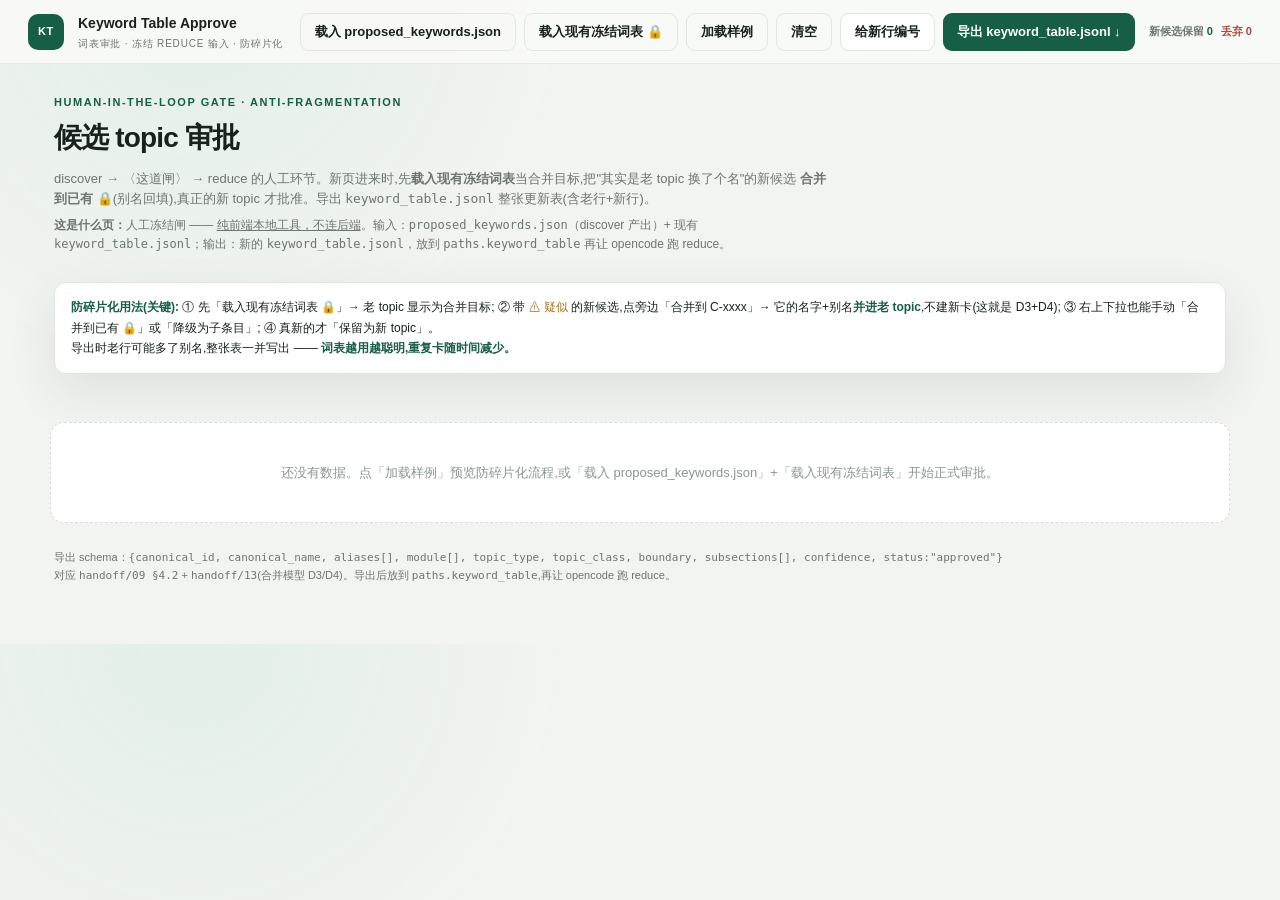
==== commit 13265d36: "Align demo to MDC: synthetic corpus, card LLM-router, card wiki-summary, flow.html decision diagrams" ====
--- a/frontend/approve.html
+++ b/frontend/approve.html
@@ -110,6 +110,7 @@
     <div class="eyebrow">Human-in-the-loop gate · anti-fragmentation</div>
     <h1>候选 topic 审批</h1>
     <p>discover → 〈这道闸〉 → reduce 的人工环节。新页进来时,先<b>载入现有冻结词表</b>当合并目标,把"其实是老 topic 换了个名"的新候选 <b>合并到已有 🔒</b>(别名回填),真正的新 topic 才批准。导出 <code>keyword_table.jsonl</code> 整张更新表(含老行+新行)。</p>
+    <p style="margin-top:6px;font-size:12px;color:var(--muted)"><strong>这是什么页：</strong>人工冻结闸 —— <u>纯前端本地工具，不连后端</u>。输入：<code>proposed_keywords.json</code>（discover 产出）+ 现有 <code>keyword_table.jsonl</code>；输出：新的 <code>keyword_table.jsonl</code>，放到 <code>paths.keyword_table</code> 再让 opencode 跑 reduce。</p>
   </div>
 
   <div class="help">
@@ -185,6 +186,7 @@
     evidence_keywords:arr(c.evidence_keywords),
     module:arr(c.suggested_module||c.module),
     boundary:c.suggested_boundary||c.boundary||"",
+    boundary_stale:!!c.boundary_stale,
     topic_type:c.suggested_topic_type||c.topic_type||"",
     topic_class:c.suggested_topic_class||c.topic_class||"",
     subsections:arr(c.suggested_subsections||c.subsections),
@@ -249,6 +251,7 @@
     target.evidence_keywords = uniq([...target.evidence_keywords, ...src.evidence_keywords]);
   }
   target.source_section_ids = uniq([...target.source_section_ids, ...src.source_section_ids]);
+  target.boundary_stale = true;   // 范围变了 → 标记，交给 refine-boundaries 用 AI 重写
 }
 function removeRow(uidToRemove){ state.rows = state.rows.filter(x=>x.uid!==uidToRemove); }
 
@@ -328,7 +331,7 @@
       <div class="fld"><label>canonical_id${isF?"（锁定）":""}</label>${idInput}</div>
       <div class="fld"><label>aliases（逗号分隔，匹配召回靠它）</label>
         <input type="text" data-field="aliases" data-uid="${r.uid}" value="${escA(r.aliases.join(", "))}" /></div>
-      <div class="fld full"><label>boundary（边界，喂给 reduce 判断归属）</label>
+      <div class="fld full"><label>boundary（边界，喂给 reduce 判断归属）${r.boundary_stale?' · <span style="color:var(--gold);font-weight:800">⚠ 范围已变，reduce 前跑 refine-boundaries 让 AI 重写（或手填）</span>':''}</label>
         <textarea data-field="boundary" data-uid="${r.uid}">${esc(r.boundary)}</textarea></div>
       <div class="fld"><label>topic_type</label><select data-field="topic_type" data-uid="${r.uid}">${typeSel}</select></div>
       <div class="fld"><label>topic_class（决定派生字段）</label><select data-field="topic_class" data-uid="${r.uid}">${classSel}</select></div>
@@ -388,7 +391,11 @@
     render(); return;
   }
   const f=e.target.closest("[data-field]");
-  if(f){ const r=state.rows.find(x=>x.uid===f.dataset.uid); if(r){ if(f.dataset.field==="aliases") r.aliases=arr(f.value); else r[f.dataset.field]=f.value; } }
+  if(f){ const r=state.rows.find(x=>x.uid===f.dataset.uid); if(r){
+    if(f.dataset.field==="aliases") r.aliases=arr(f.value);
+    else r[f.dataset.field]=f.value;
+    if(f.dataset.field==="boundary" && f.value.trim()){ r.boundary_stale=false; render(); }  // 手填了就不用 AI 重写
+  } }
 });
 
 // ---- toolbar ----
@@ -433,11 +440,15 @@
   if(dupId.length||dupName.length){ if(!confirm("发现重复："+(dupId.length?("id "+uniq(dupId).join(",")+" "):"")+(dupName.length?("名称 "+uniq(dupName).join(",")):"")+"\n建议先合并。仍导出？")) return; }
   const newReview=state.rows.filter(r=>r.keep&&!r.frozen&&r.review);
   if(newReview.length){ if(!confirm("还有 "+newReview.length+" 条新候选「待审」未处理。仍导出？")) return; }
-  const lines = kept.map(r=>JSON.stringify({
-    canonical_id:r.canonical_id.trim(), canonical_name:r.canonical_name.trim(),
-    aliases:r.aliases, module:r.module, topic_type:r.topic_type||"", topic_class:r.topic_class||"",
-    boundary:r.boundary.trim(), subsections:r.subsections, confidence:r.confidence, status:"approved"
-  }));
+  const lines = kept.map(r=>{
+    const obj = {
+      canonical_id:r.canonical_id.trim(), canonical_name:r.canonical_name.trim(),
+      aliases:r.aliases, module:r.module, topic_type:r.topic_type||"", topic_class:r.topic_class||"",
+      boundary:r.boundary.trim(), subsections:r.subsections, confidence:r.confidence, status:"approved"
+    };
+    if (r.boundary_stale) obj.boundary_stale = true;   // 让 refine-boundaries 知道这条要 AI 重写 boundary
+    return JSON.stringify(obj);
+  });
   const blob=new Blob([lines.join("\n")+"\n"],{type:"application/x-ndjson"});
   const a=document.createElement("a"); a.href=URL.createObjectURL(blob); a.download="keyword_table.jsonl";
   document.body.appendChild(a); a.click(); a.remove(); setTimeout(()=>URL.revokeObjectURL(a.href),1000);
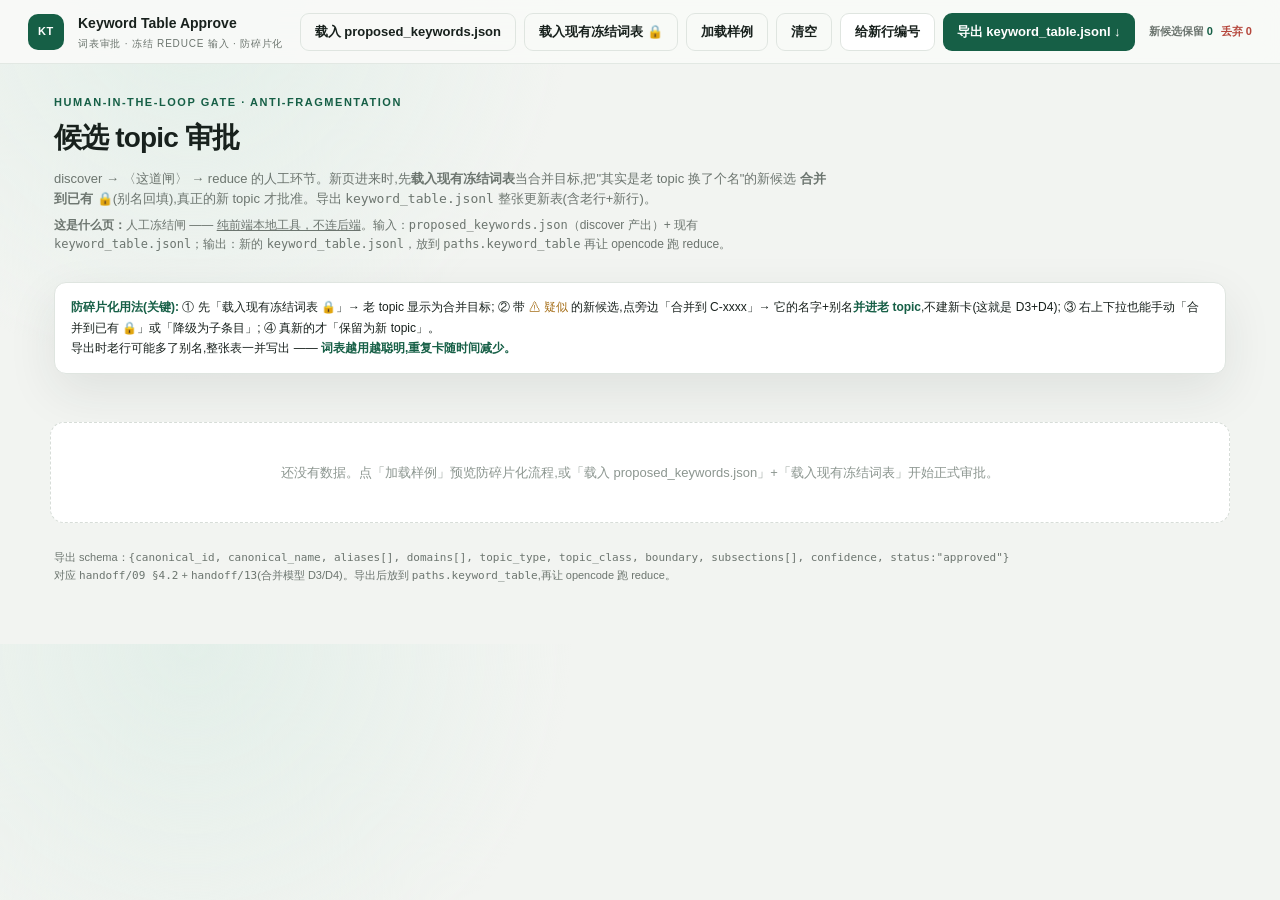
==== commit 53368de5: "Migrate frontend module facet to domains" ====
--- a/frontend/approve.html
+++ b/frontend/approve.html
@@ -126,13 +126,13 @@
   <div class="empty" id="empty">还没有数据。点「加载样例」预览防碎片化流程,或「载入 proposed_keywords.json」+「载入现有冻结词表」开始正式审批。</div>
 
   <div class="foot">
-    导出 schema：<code>{canonical_id, canonical_name, aliases[], module[], topic_type, topic_class, boundary, subsections[], confidence, status:"approved"}</code><br>
+    导出 schema：<code>{canonical_id, canonical_name, aliases[], domains[], topic_type, topic_class, boundary, subsections[], confidence, status:"approved"}</code><br>
     对应 <code>handoff/09 §4.2</code> + <code>handoff/13</code>(合并模型 D3/D4)。导出后放到 <code>paths.keyword_table</code>,再让 opencode 跑 reduce。
   </div>
 </main>
 
 <script>
-const MODULES_DEFAULT = [
+const DOMAINS_DEFAULT = [
   "Integration & API standard","Delivery & tracking standard","Channel standard",
   "MDC development guideline","Operations & release standard","Template & content standard"
 ];
@@ -140,34 +140,34 @@
 const TOPIC_CLASSES = ["","workflow","system_component","catalog"];
 
 const SAMPLE = {
-  modules: MODULES_DEFAULT,
+  domains: DOMAINS_DEFAULT,
   frozen: [
     {canonical_id:"C-0001",canonical_name:"MDC supported notification channels",aliases:["notification channels","channels"],
-     module:["Channel standard"],topic_type:"inventory",topic_class:"catalog",
+     domains:["Channel standard"],topic_type:"inventory",topic_class:"catalog",
      boundary:"MDC 支持的渠道及各渠道属性。",subsections:["PN","SMS","Email","Letter","whatsApp","WeChat"],confidence:0.9,status:"approved"},
     {canonical_id:"C-0002",canonical_name:"MDC Management Portal",aliases:["MDC Management Portal access","Portal access"],
-     module:["02 - Engagement","MDC Onboarding"],topic_type:"component",topic_class:"system_component",
+     domains:["02 - Engagement","MDC Onboarding"],topic_type:"component",topic_class:"system_component",
      boundary:"MDC Management Portal 的访问入口、环境链接与 access-right 申请信息。",
      subsections:["Portal links","UAT Access Right","PROD Access Right","permNetID"],confidence:0.9,status:"approved"}
   ],
   candidates: [
     {canonical_id:"C-PROP-0001",canonical_name:"MDC Portal access right",aliases:["portal access right"],
      topic_summary:"新页里又讲了 portal 访问权限申请(其实是老 C-0002)。",evidence_keywords:["portal","access right","UAT","PROD"],
-     suggested_module:["MDC Onboarding"],suggested_topic_type:"component",source_section_ids:["NEWPAGE#Access"],support:2,status:"proposed",
+     suggested_domains:["MDC Onboarding"],suggested_topic_type:"component",source_section_ids:["NEWPAGE#Access"],support:2,status:"proposed",
      nearest_existing:{canonical_id:"C-0002",name:"MDC Management Portal",similarity:0.82,reason:"都讲 portal 访问入口与 access right"}},
     {canonical_id:"C-PROP-0002",canonical_name:"Bulk SMS Throttling",aliases:["throttling","rate limit"],
      topic_summary:"新页讲 SMS 批量限流(真·新 topic)。",evidence_keywords:["throttle","rate limit","SMS"],
-     suggested_module:["Delivery & tracking standard"],suggested_boundary:"SMS 批量发送的限流与配额。",
+     suggested_domains:["Delivery & tracking standard"],suggested_boundary:"SMS 批量发送的限流与配额。",
      suggested_topic_type:"component",suggested_topic_class:"system_component",source_section_ids:["NEWPAGE#Throttle"],support:3,status:"proposed"},
     {canonical_id:"C-PROP-0003",canonical_name:"notification channel",aliases:[],
      topic_summary:"疑似与 C-0001 重复(单复数/措辞差异)。",evidence_keywords:["notification channel"],
-     suggested_module:["Channel standard"],suggested_topic_type:"inventory",suggested_topic_class:"catalog",
+     suggested_domains:["Channel standard"],suggested_topic_type:"inventory",suggested_topic_class:"catalog",
      source_section_ids:["NEWPAGE#Chan"],support:1,status:"proposed",
      dup_warning:[{canonical_id:"C-0001",name:"MDC supported notification channels",score:0.71}]}
   ]
 };
 
-let state = { rows: [], modules: MODULES_DEFAULT.slice() };
+let state = { rows: [], domains: DOMAINS_DEFAULT.slice() };
 let uid = 0;
 
 function arr(v){
@@ -184,7 +184,7 @@
     aliases:arr(c.aliases),
     topic_summary:c.topic_summary||"",
     evidence_keywords:arr(c.evidence_keywords),
-    module:arr(c.suggested_module||c.module),
+    domains:arr(c.suggested_domains||c.domains),
     boundary:c.suggested_boundary||c.boundary||"",
     boundary_stale:!!c.boundary_stale,
     topic_type:c.suggested_topic_type||c.topic_type||"",
@@ -204,7 +204,7 @@
   state.rows.forEach(r=>{
     if (r.topic_type && !TOPIC_TYPES.includes(r.topic_type)) TOPIC_TYPES.push(r.topic_type);
     if (r.topic_class && !TOPIC_CLASSES.includes(r.topic_class)) TOPIC_CLASSES.push(r.topic_class);
-    r.module.forEach(m=>{ if(!state.modules.includes(m)) state.modules.push(m); });
+    r.domains.forEach(m=>{ if(!state.domains.includes(m)) state.domains.push(m); });
   });
 }
 function loadProposed(raw){
@@ -212,7 +212,7 @@
   if (Array.isArray(raw)){ candidates=raw; }
   else {
     candidates=raw.candidates||[];
-    if (Array.isArray(raw.modules)&&raw.modules.length) raw.modules.forEach(m=>{ if(!state.modules.includes(m)) state.modules.push(m); });
+    if (Array.isArray(raw.domains)&&raw.domains.length) raw.domains.forEach(m=>{ if(!state.domains.includes(m)) state.domains.push(m); });
     if (Array.isArray(raw.frozen)) raw.frozen.forEach(f=>state.rows.push(toRow(f,true)));
   }
   candidates.forEach(c=>state.rows.push(toRow(c,false)));
@@ -312,7 +312,7 @@
     : `<input type="text" data-field="canonical_id" data-uid="${r.uid}" value="${escA(r.canonical_id)}" />`;
   const typeSel = TOPIC_TYPES.map(t=>`<option value="${escA(t)}" ${t===r.topic_type?"selected":""}>${t||"(未定)"}</option>`).join("");
   const classSel = TOPIC_CLASSES.map(t=>`<option value="${escA(t)}" ${t===r.topic_class?"selected":""}>${t||"(未定)"}</option>`).join("");
-  const modChips = state.modules.map(m=>`<span class="chip mod ${r.module.includes(m)?"on":""}" data-action="toggleMod" data-uid="${r.uid}" data-mod="${escA(m)}">${esc(m)}</span>`).join("");
+  const modChips = state.domains.map(m=>`<span class="chip mod ${r.domains.includes(m)?"on":""}" data-action="toggleMod" data-uid="${r.uid}" data-mod="${escA(m)}">${esc(m)}</span>`).join("");
   const subChips = r.subsections.map((s,i)=>`<span class="chip sub"><b>${esc(s)}</b><span class="x" data-action="delSub" data-uid="${r.uid}" data-idx="${i}">×</span></span>`).join("") || `<span style="color:#9aa39d;font-size:11px">（无子条目）</span>`;
   const kw = r.evidence_keywords.map(k=>`<span>${esc(k)}</span>`).join("");
   return `
@@ -335,7 +335,7 @@
         <textarea data-field="boundary" data-uid="${r.uid}">${esc(r.boundary)}</textarea></div>
       <div class="fld"><label>topic_type</label><select data-field="topic_type" data-uid="${r.uid}">${typeSel}</select></div>
       <div class="fld"><label>topic_class（决定派生字段）</label><select data-field="topic_class" data-uid="${r.uid}">${classSel}</select></div>
-      <div class="fld full"><label>module（域标签，可多选）</label><div class="modchips">${modChips}</div></div>
+      <div class="fld full"><label>domains（域标签，可多选）</label><div class="modchips">${modChips}</div></div>
       <div class="fld full"><label>subsections（二级子条目）</label>
         <div class="subchips">${subChips}</div>
         <div class="subadd">
@@ -358,8 +358,8 @@
   const r = state.rows.find(x=>x.uid===t.dataset.uid); if(!r) return;
   const act = t.dataset.action;
   if (act==="toggleMod"){
-    syncFromDom(); const m=t.dataset.mod; const i=r.module.indexOf(m);
-    if(i>=0) r.module.splice(i,1); else r.module.push(m); render();
+    syncFromDom(); const m=t.dataset.mod; const i=r.domains.indexOf(m);
+    if(i>=0) r.domains.splice(i,1); else r.domains.push(m); render();
   } else if (act==="addSub"){
     syncFromDom(); const inp=document.querySelector(`[data-subnew="${r.uid}"]`); const v=inp&&inp.value.trim();
     if(v&&!r.subsections.includes(v)) r.subsections.push(v); render();
@@ -443,7 +443,7 @@
   const lines = kept.map(r=>{
     const obj = {
       canonical_id:r.canonical_id.trim(), canonical_name:r.canonical_name.trim(),
-      aliases:r.aliases, module:r.module, topic_type:r.topic_type||"", topic_class:r.topic_class||"",
+      aliases:r.aliases, domains:r.domains, topic_type:r.topic_type||"", topic_class:r.topic_class||"",
       boundary:r.boundary.trim(), subsections:r.subsections, confidence:r.confidence, status:"approved"
     };
     if (r.boundary_stale) obj.boundary_stale = true;   // 让 refine-boundaries 知道这条要 AI 重写 boundary
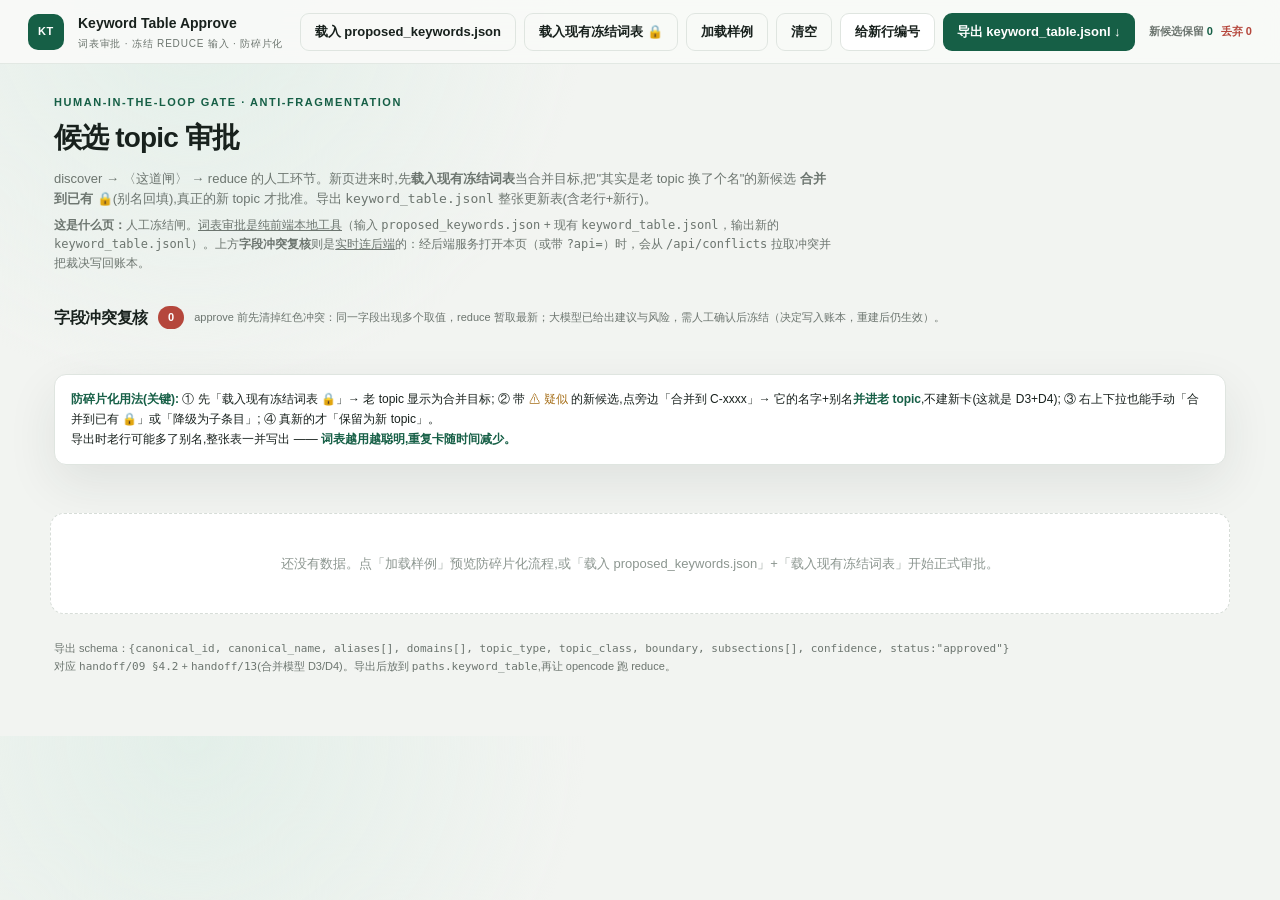
==== commit 6832dc68: "Add new-content ingestion + LLM conflict review with human freeze gate Ingestion: new pages can arri" ====
--- a/frontend/approve.html
+++ b/frontend/approve.html
@@ -86,6 +86,47 @@
 .empty{margin-top:30px;padding:40px;border:1px dashed #d7ddd8;border-radius:14px;background:#fff;text-align:center;color:#8c9690}
 .foot{margin:26px 4px 0;color:var(--muted);font-size:11px;line-height:1.6}
 @media(max-width:820px){.row-body{grid-template-columns:1fr}}
+/* Live field-conflict review (handoff/35) — pulled from /api/conflicts. The most
+   urgent thing to clear when approving, so it sits above the keyword list and is
+   loudly red until a human freezes a decision. */
+.cfwrap{margin:18px 4px 0;display:grid;gap:12px}
+.cfhead{display:flex;align-items:center;gap:10px;flex-wrap:wrap}
+.cfhead h2{margin:0;font-size:16px;letter-spacing:-.02em}
+.cfcount{padding:3px 10px;border-radius:999px;font-size:11px;font-weight:800;color:#fff;background:var(--red)}
+.cfcount.zero{background:var(--green-bright)}
+.cfhint{color:var(--muted);font-size:11px}
+.cf{border:1px solid var(--red);border-left:6px solid var(--red);border-radius:12px;background:var(--red-soft);box-shadow:var(--shadow);overflow:hidden}
+.cf.is-resolved{border-color:#cdd8d1;border-left-color:var(--green-bright);background:#fff}
+.cf.is-stale{border-left-color:var(--gold)}
+.cf-head{display:flex;align-items:center;gap:10px;padding:11px 14px;flex-wrap:wrap;border-bottom:1px solid rgba(181,71,60,.25)}
+.cf.is-resolved .cf-head{border-bottom-color:var(--line)}
+.cf-title{flex:1;min-width:180px;font-weight:800}
+.cf-title small{display:block;color:var(--muted);font-weight:700;font-size:10px;text-transform:uppercase;letter-spacing:.06em}
+.cf-badge{padding:3px 9px;border-radius:999px;font-size:10px;font-weight:800;white-space:nowrap}
+.cf-badge.open{color:#fff;background:var(--red)}
+.cf-badge.stale{color:#6e4b16;background:var(--gold-soft);border:1px solid #e0c489}
+.cf-badge.resolved{color:#fff;background:var(--green-bright)}
+.cf-badge.risk-high{color:#fff;background:#a3271b}
+.cf-badge.risk-medium{color:#6e4b16;background:var(--gold-soft);border:1px solid #e0c489}
+.cf-badge.risk-low{color:#46514a;background:#e3e9e5}
+.cf-body{display:grid;gap:12px;padding:14px;grid-template-columns:1fr 1fr}
+.cf-cands{display:grid;gap:8px}
+.cf-cand{display:flex;align-items:center;gap:10px;padding:9px 11px;border:1px solid var(--line);border-radius:9px;background:#fff}
+.cf-cand.is-auto{border-color:#c9a24a}
+.cf-cand.is-chosen{border-color:var(--green-bright);background:var(--green-soft)}
+.cf-cand .v{flex:1;font-weight:700;word-break:break-word}
+.cf-cand .m{font:10px Consolas,monospace;color:#8a938d;white-space:nowrap}
+.cf-cand .tag{font-size:9px;font-weight:800;padding:2px 6px;border-radius:999px;background:#f3e4c2;color:#6e4b16;white-space:nowrap}
+.cf-pick{min-height:30px;padding:0 11px;border:1px solid var(--green);border-radius:8px;background:#fff;font-weight:700;color:var(--green);white-space:nowrap}
+.cf-pick:hover{background:var(--green-soft)}
+.cf-advice{display:grid;gap:6px;padding:11px 12px;border:1px dashed #d7ddd8;border-radius:9px;background:#fbfcfb;align-content:start}
+.cf-advice .lbl{font-size:10px;font-weight:800;letter-spacing:.05em;text-transform:uppercase;color:#4f5953}
+.cf-advice .rec{font-weight:800}
+.cf-advice .why{color:#566159;line-height:1.6}
+.cf-advice .accept{margin-top:4px;min-height:34px;padding:0 14px;border:0;border-radius:8px;background:var(--green);color:#fff;font-weight:800;cursor:pointer}
+.cf-advice .accept:hover{background:#0f523b}
+.cf-resolved-note{grid-column:1/-1;padding:8px 12px;border-radius:8px;background:var(--green-soft);color:var(--green);font-size:11px;font-weight:700}
+@media(max-width:820px){.cf-body{grid-template-columns:1fr}}
 </style>
 </head>
 <body>
@@ -110,8 +151,17 @@
     <div class="eyebrow">Human-in-the-loop gate · anti-fragmentation</div>
     <h1>候选 topic 审批</h1>
     <p>discover → 〈这道闸〉 → reduce 的人工环节。新页进来时,先<b>载入现有冻结词表</b>当合并目标,把"其实是老 topic 换了个名"的新候选 <b>合并到已有 🔒</b>(别名回填),真正的新 topic 才批准。导出 <code>keyword_table.jsonl</code> 整张更新表(含老行+新行)。</p>
-    <p style="margin-top:6px;font-size:12px;color:var(--muted)"><strong>这是什么页：</strong>人工冻结闸 —— <u>纯前端本地工具，不连后端</u>。输入：<code>proposed_keywords.json</code>（discover 产出）+ 现有 <code>keyword_table.jsonl</code>；输出：新的 <code>keyword_table.jsonl</code>，放到 <code>paths.keyword_table</code> 再让 opencode 跑 reduce。</p>
+    <p style="margin-top:6px;font-size:12px;color:var(--muted)"><strong>这是什么页：</strong>人工冻结闸。<u>词表审批是纯前端本地工具</u>（输入 <code>proposed_keywords.json</code> + 现有 <code>keyword_table.jsonl</code>，输出新的 <code>keyword_table.jsonl</code>）。上方<strong>字段冲突复核</strong>则是<u>实时连后端</u>的：经后端服务打开本页（或带 <code>?api=</code>）时，会从 <code>/api/conflicts</code> 拉取冲突并把裁决写回账本。</p>
   </div>
+
+  <section class="cfwrap" id="conflictsPanel" hidden>
+    <div class="cfhead">
+      <h2>字段冲突复核</h2>
+      <span class="cfcount" id="cfCount">0</span>
+      <span class="cfhint">approve 前先清掉红色冲突：同一字段出现多个取值，reduce 暂取最新；大模型已给出建议与风险，需人工确认后冻结（决定写入账本，重建后仍生效）。</span>
+    </div>
+    <div class="list" id="cfList"></div>
+  </section>
 
   <div class="help">
     <b>防碎片化用法(关键):</b>
@@ -455,6 +505,101 @@
 };
 
 render();
+
+// ---------------------------------------------------------------------------
+// Live field-conflict review (handoff/35). Self-contained: pulls /api/conflicts,
+// renders each conflict red with the LLM recommendation, and POSTs the human
+// decision to /api/conflicts/resolve. Degrades silently when opened as a file://
+// with no backend — the keyword approve tool above still works offline.
+// ---------------------------------------------------------------------------
+(function conflictReview(){
+  const panel = document.getElementById("conflictsPanel");
+  const listEl = document.getElementById("cfList");
+  const countEl = document.getElementById("cfCount");
+  if(!panel || !listEl || !countEl) return;
+
+  const params = new URLSearchParams(location.search);
+  const apiBase = (params.get("api")||"").replace(/\/+$/,"")
+    || (["http:","https:"].includes(location.protocol) ? "" : "http://127.0.0.1:8765");
+  const apiUrl = p => apiBase ? apiBase + p : p;
+  const esc = v => String(v==null?"":v).replace(/[&<>"]/g, c=>({"&":"&amp;","<":"&lt;",">":"&gt;",'"':"&quot;"}[c]));
+  const riskZh = r => ({high:"高",medium:"中",low:"低"}[r] || r || "—");
+
+  function candHtml(c, r, chosen){
+    const isAuto = String(c.value) === String(r.auto_choice);
+    const isChosen = chosen!=null && String(c.value) === String(chosen);
+    const meta = [c.page_id, c.confluence_version ? ("v"+c.confluence_version) : "", c.update_at].filter(Boolean).join(" · ");
+    const pick = chosen!=null ? "" : `<button class="cf-pick" data-cf="${esc(r.conflict_id)}" data-val="${esc(c.value)}">选这个</button>`;
+    return `<div class="cf-cand ${isAuto?"is-auto":""} ${isChosen?"is-chosen":""}">
+      <span class="v">${esc(c.value)}</span>
+      ${isAuto?'<span class="tag">系统暂取最新</span>':""}
+      <span class="m">${esc(meta)}</span>${pick}</div>`;
+  }
+
+  function cardHtml(r){
+    const review = r.llm_review || {};
+    const resolved = r.status === "resolved";
+    const chosen = resolved && r.decision ? r.decision.chosen_value : null;
+    const cls = resolved ? "is-resolved" : (r.status === "stale" ? "is-stale" : "");
+    const statusBadge = resolved ? '<span class="cf-badge resolved">已裁决</span>'
+      : r.status === "stale" ? '<span class="cf-badge stale">需复核 · 有新值</span>'
+      : '<span class="cf-badge open">待裁决</span>';
+    const riskBadge = review.risk ? `<span class="cf-badge risk-${esc(review.risk)}">风险 ${riskZh(review.risk)}</span>` : "";
+    const cands = (r.candidates||[]).map(c => candHtml(c, r, chosen)).join("");
+    const conf = review.confidence!=null ? Math.round(review.confidence*100)+"%" : "—";
+    const advice = resolved
+      ? `<div class="cf-resolved-note">✓ 已采用 “${esc(chosen)}”${r.decision&&r.decision.decided_by?`（${esc(r.decision.decided_by)}）`:""}。该决定已写入冻结账本，重建后仍生效。</div>`
+      : `<div class="cf-advice">
+          <span class="lbl">大模型建议</span>
+          <div class="rec">建议采用：${esc(review.recommended_value||r.auto_choice||"—")} <small style="color:var(--muted)">置信度 ${conf}</small></div>
+          <div class="why">${esc(review.reason_zh||review.reason_en||"（后端未跑 LLM 复核；运行 pipeline review-conflicts 生成建议）")}</div>
+          <button class="accept" data-cf="${esc(r.conflict_id)}" data-val="${esc(review.recommended_value||r.auto_choice||"")}">采纳建议并冻结</button>
+        </div>`;
+    return `<div class="cf ${cls}">
+      <div class="cf-head">
+        <div class="cf-title">${esc(r.canonical_name||r.canonical_id)}<small>${esc(r.field||"")}</small></div>
+        ${riskBadge}${statusBadge}
+      </div>
+      <div class="cf-body"><div class="cf-cands">${cands}</div>${advice}</div>
+    </div>`;
+  }
+
+  function render(records){
+    panel.hidden = false;
+    const open = records.filter(r => r.status==="open" || r.status==="stale");
+    countEl.textContent = open.length;
+    countEl.classList.toggle("zero", open.length === 0);
+    listEl.innerHTML = records.length
+      ? records.map(cardHtml).join("")
+      : '<div class="cfhint">✓ 当前没有字段冲突。</div>';
+  }
+
+  async function load(){
+    try{
+      const res = await fetch(apiUrl("/api/conflicts"), {cache:"no-store"});
+      if(!res.ok) throw new Error("HTTP "+res.status);
+      render(await res.json());
+    }catch(_){
+      panel.hidden = true;  // no backend (file:// preview) — stay out of the way
+    }
+  }
+
+  listEl.addEventListener("click", async e => {
+    const btn = e.target.closest("[data-cf]");
+    if(!btn) return;
+    btn.disabled = true;
+    try{
+      const res = await fetch(apiUrl("/api/conflicts/resolve"), {
+        method:"POST", headers:{"Content-Type":"application/json"},
+        body: JSON.stringify({conflict_id: btn.dataset.cf, chosen_value: btn.dataset.val, decided_by:"approve-ui"}),
+      });
+      if(!res.ok) throw new Error("HTTP "+res.status);
+      await load();
+    }catch(err){ alert("冻结冲突决定失败："+err.message); btn.disabled = false; }
+  });
+
+  load();
+})();
 </script>
 </body>
 </html>
